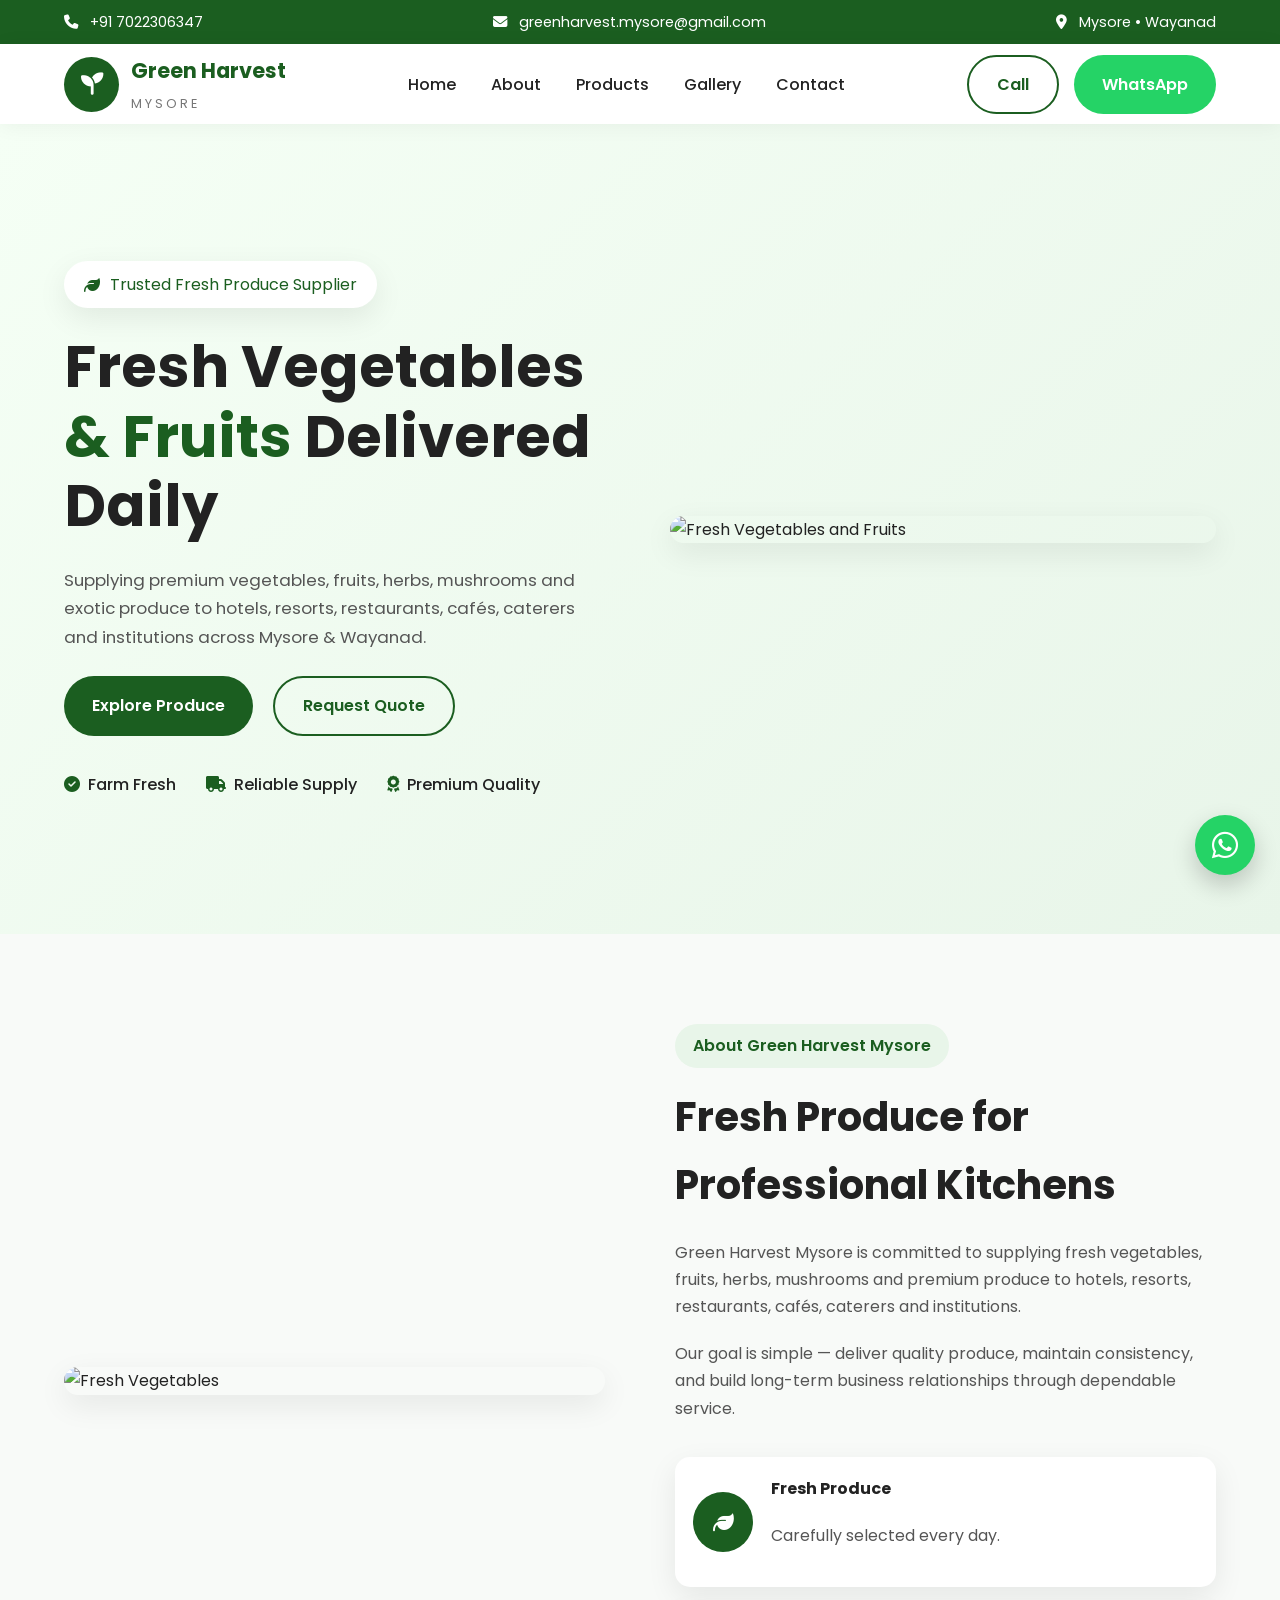
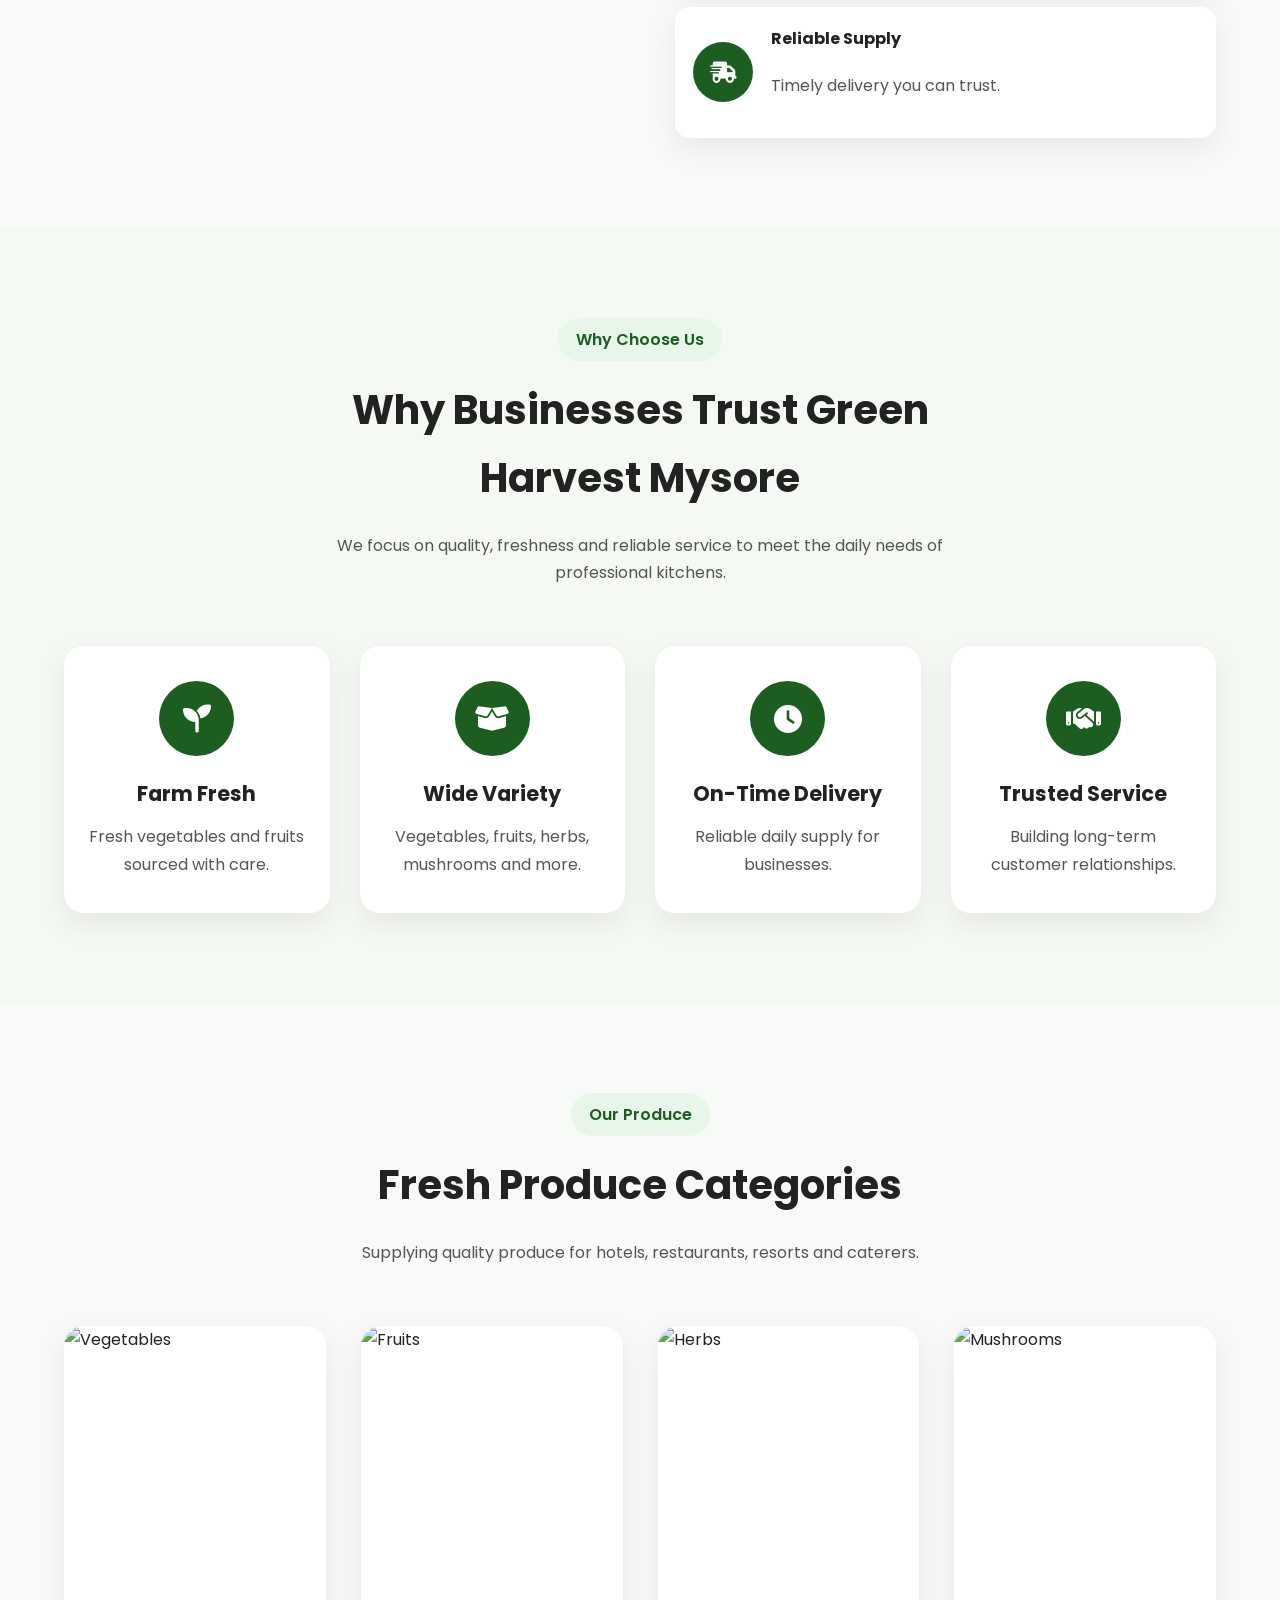
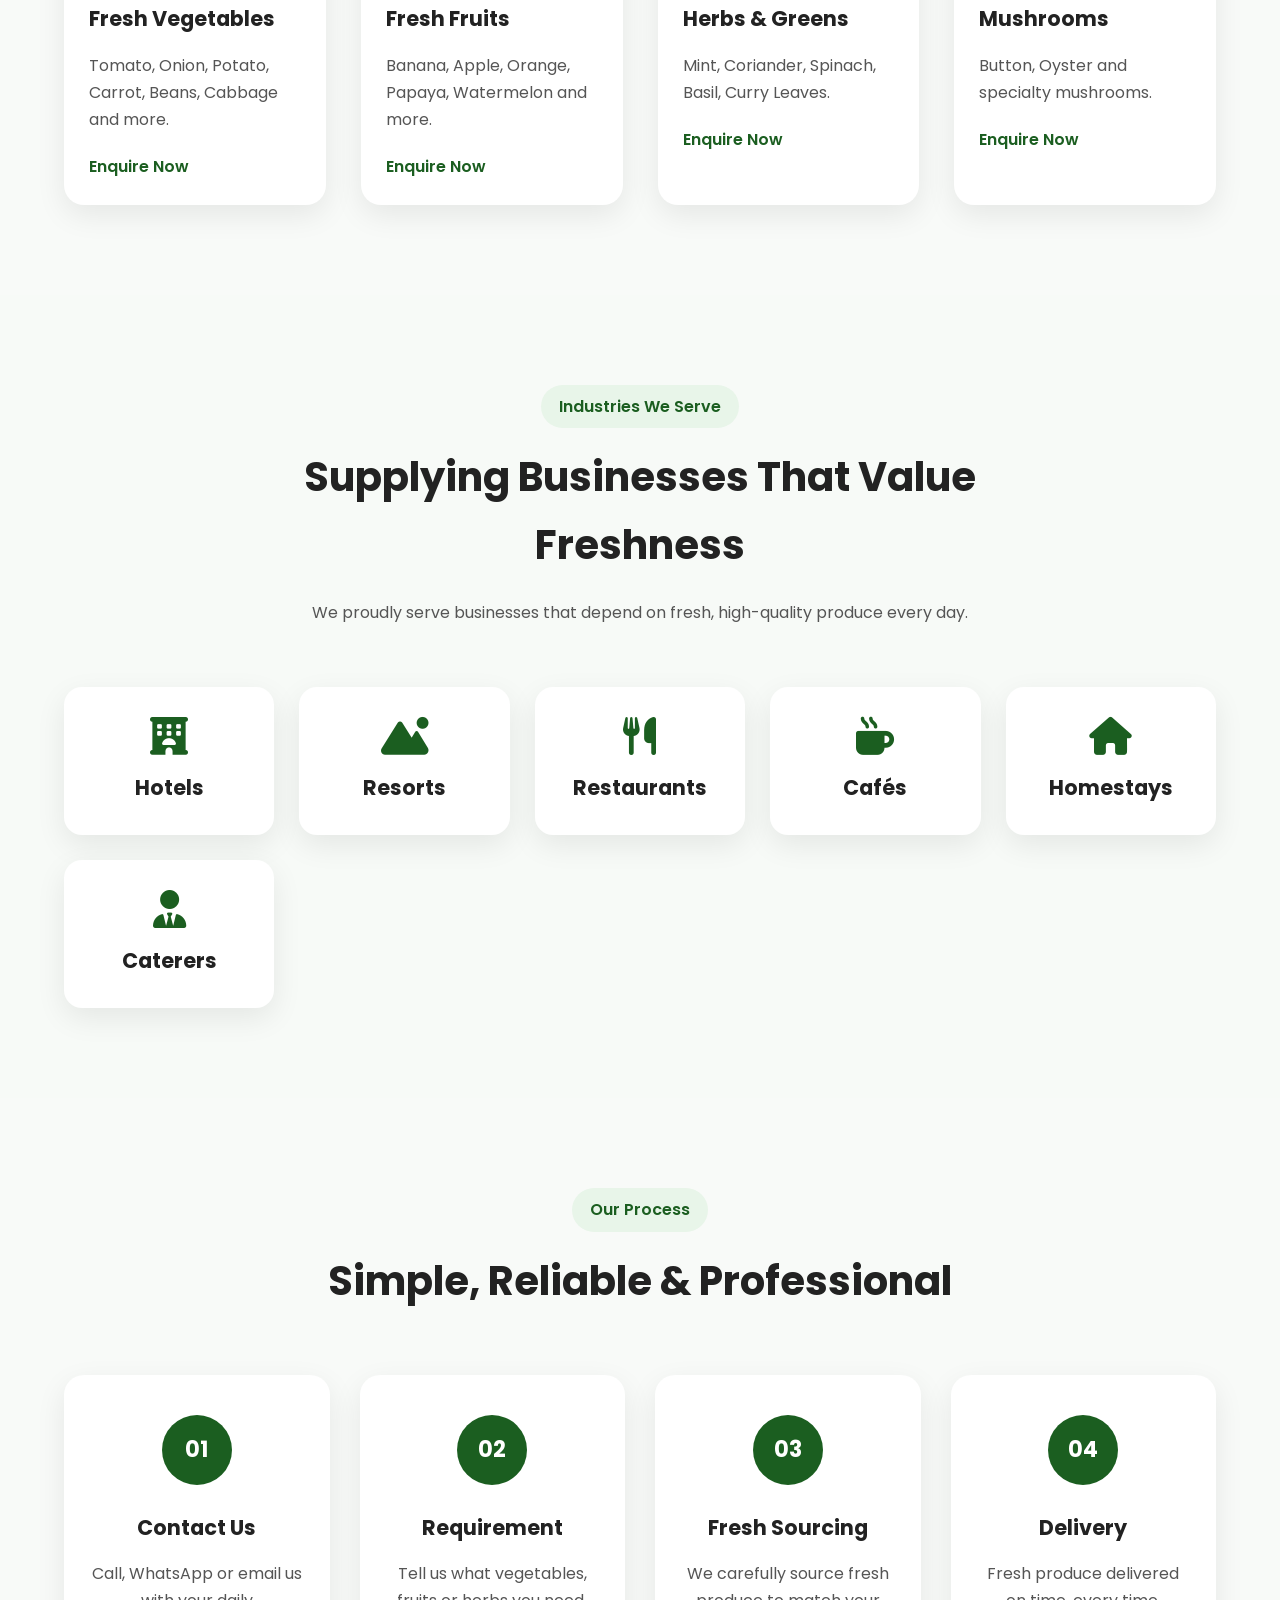
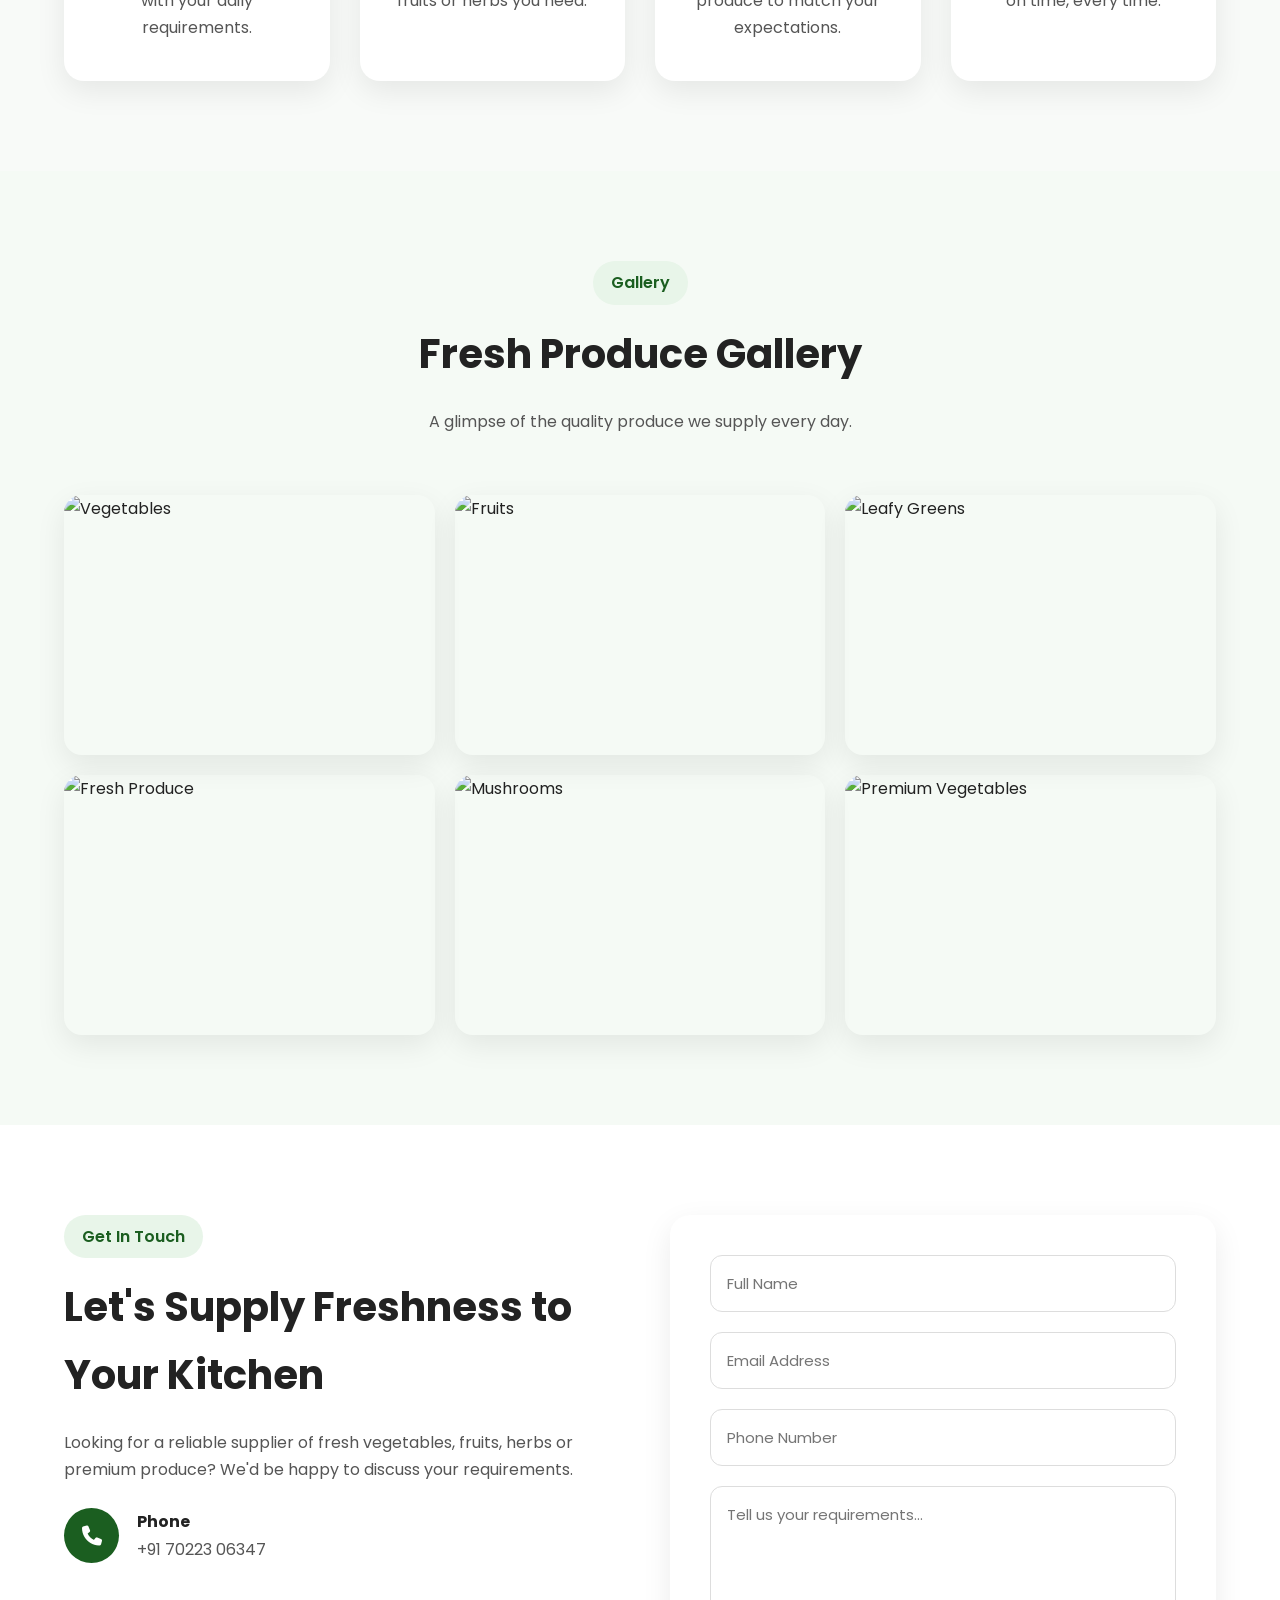
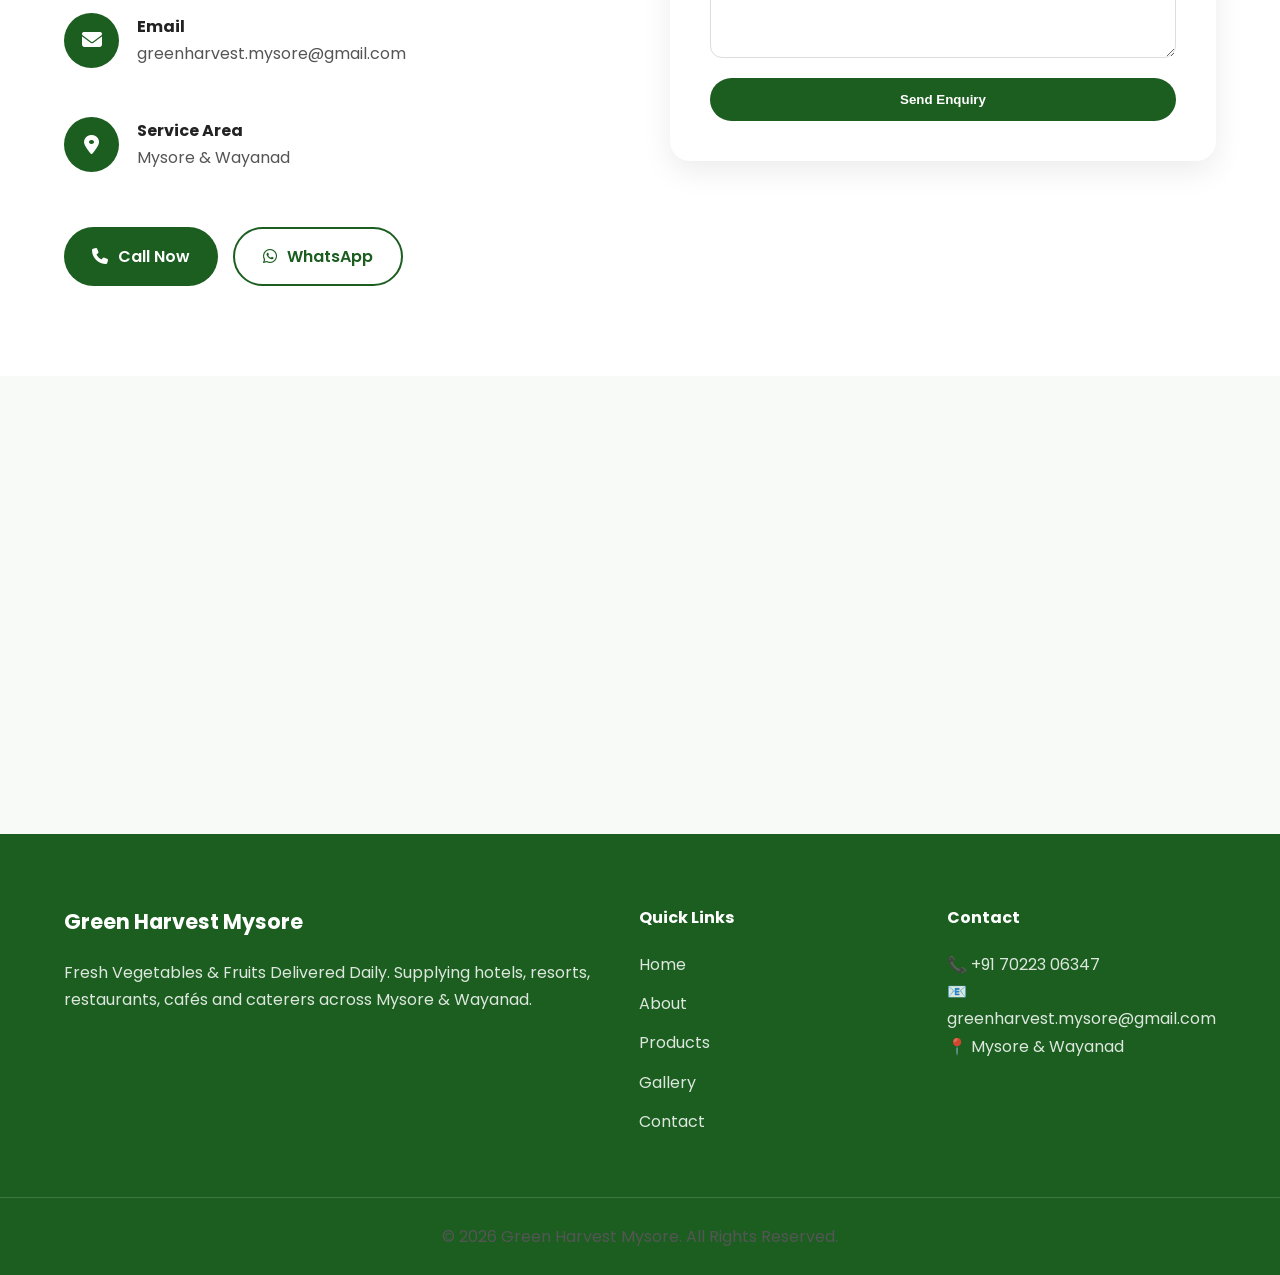
==== index.html @ d57b0295 "Initial commit" ====
<!DOCTYPE html>
<html lang="en">

<head>

    <!-- Basic SEO -->
    <meta charset="UTF-8">
    <meta name="viewport" content="width=device-width, initial-scale=1.0">

    <title>Green Harvest Mysore | Fresh Vegetables & Fruits Delivered Daily</title>

    <meta name="description"
        content="Green Harvest Mysore supplies premium fresh vegetables, fruits, herbs, mushrooms and exotic produce to hotels, resorts, restaurants, caterers and institutions across Mysore & Wayanad.">

    <meta name="keywords"
        content="Vegetables Mysore, Fruits Mysore, Hotel Vegetable Supplier, Resort Vegetable Supplier, Green Harvest Mysore">

    <meta name="author" content="Green Harvest Mysore">

    <!-- Theme Color -->

    <meta name="theme-color" content="#1B5E20">

    <!-- Google Fonts -->

    <link rel="preconnect" href="https://fonts.googleapis.com">

    <link rel="preconnect" href="https://fonts.gstatic.com" crossorigin>

    <link href="https://fonts.googleapis.com/css2?family=Poppins:wght@300;400;500;600;700;800&display=swap"
        rel="stylesheet">

    <!-- Font Awesome -->

    <link rel="stylesheet"
        href="https://cdnjs.cloudflare.com/ajax/libs/font-awesome/6.7.2/css/all.min.css">

    <!-- CSS -->

    <link rel="stylesheet" href="css/style.css">

    <link rel="stylesheet" href="css/responsive.css">

</head>

<body>

<!-- ===================================
TOP BAR
=================================== -->

<div class="top-bar">

    <div class="container top-bar-content">

        <div>

            <i class="fa-solid fa-phone"></i>

            +91 7022306347

        </div>

        <div>

            <i class="fa-solid fa-envelope"></i>

            greenharvest.mysore@gmail.com

        </div>

        <div>

            <i class="fa-solid fa-location-dot"></i>

            Mysore • Wayanad

        </div>

    </div>

</div>


<!-- ===================================
HEADER
=================================== -->

<header class="header">

<div class="container navbar">

<a href="#" class="logo">

<div class="logo-icon">

<i class="fa-solid fa-seedling"></i>

</div>

<div>

<h2>Green Harvest</h2>

<span>MYSORE</span>

</div>

</a>

<nav>

<ul class="nav-links">

<li><a href="#home">Home</a></li>

<li><a href="#about">About</a></li>

<li><a href="#products">Products</a></li>

<li><a href="#gallery">Gallery</a></li>

<li><a href="#contact">Contact</a></li>

</ul>

</nav>

<div class="nav-buttons">

<a href="tel:+917022306347" class="call-btn">

Call

</a>

<a href="https://wa.me/917022306347"

target="_blank"

class="whatsapp-btn">

WhatsApp

</a>

</div>

<div class="hamburger">

<span></span>

<span></span>

<span></span>

</div>

</div>

</header>


<!-- ===================================
HERO
=================================== -->

<section class="hero" id="home">

<div class="hero-overlay"></div>

<div class="container hero-container">

<div class="hero-text">

<div class="hero-badge">

<i class="fa-solid fa-leaf"></i>

Trusted Fresh Produce Supplier

</div>

<h1>

Fresh Vegetables

<span>& Fruits</span>

Delivered Daily

</h1>

<p>

Supplying premium vegetables, fruits,

herbs, mushrooms and exotic produce

to hotels, resorts, restaurants,

cafés, caterers and institutions

across Mysore & Wayanad.

</p>

<div class="hero-buttons">

<a href="#products"

class="primary-btn">

Explore Produce

</a>

<a href="#contact"

class="secondary-btn">

Request Quote

</a>

</div>

<div class="hero-features">

<div>

<i class="fa-solid fa-circle-check"></i>

Farm Fresh

</div>

<div>

<i class="fa-solid fa-truck"></i>

Reliable Supply

</div>

<div>

<i class="fa-solid fa-award"></i>

Premium Quality

</div>

</div>

</div>

<div class="hero-image">

<img

src="images/hero/hero.png"

alt="Fresh Vegetables and Fruits">

</div>

</div>

</section>

<!-- About Section Starts Here -->
 <!-- ===================================
ABOUT
=================================== -->

<section class="about section" id="about">

    <div class="container about-grid">

        <div class="about-image">

            <img src="images/about/about.jpg"
                alt="Fresh Vegetables">

        </div>

        <div class="about-content">

            <span class="section-badge">
                About Green Harvest Mysore
            </span>

            <h2>

                Fresh Produce for
                Professional Kitchens

            </h2>

            <p>

                Green Harvest Mysore is committed to supplying fresh
                vegetables, fruits, herbs, mushrooms and premium
                produce to hotels, resorts, restaurants,
                cafés, caterers and institutions.

            </p>

            <p>

                Our goal is simple —
                deliver quality produce,
                maintain consistency,
                and build long-term business relationships
                through dependable service.

            </p>

            <div class="about-features">

                <div class="feature">

                    <i class="fa-solid fa-leaf"></i>

                    <div>

                        <h4>Fresh Produce</h4>

                        <p>Carefully selected every day.</p>

                    </div>

                </div>

                <div class="feature">

                    <i class="fa-solid fa-truck-fast"></i>

                    <div>

                        <h4>Reliable Supply</h4>

                        <p>Timely delivery you can trust.</p>

                    </div>

                </div>

            </div>

        </div>

    </div>

</section>

<!-- ===================================
WHY CHOOSE US
=================================== -->

<section class="why section">

    <div class="container">

        <div class="section-heading">

            <span>Why Choose Us</span>

            <h2>
                Why Businesses Trust Green Harvest Mysore
            </h2>

            <p>

                We focus on quality, freshness and reliable service
                to meet the daily needs of professional kitchens.

            </p>

        </div>

        <div class="why-grid">

            <div class="why-card">

                <i class="fa-solid fa-seedling"></i>

                <h3>Farm Fresh</h3>

                <p>
                    Fresh vegetables and fruits sourced with care.
                </p>

            </div>

            <div class="why-card">

                <i class="fa-solid fa-box-open"></i>

                <h3>Wide Variety</h3>

                <p>
                    Vegetables, fruits, herbs, mushrooms and more.
                </p>

            </div>

            <div class="why-card">

                <i class="fa-solid fa-clock"></i>

                <h3>On-Time Delivery</h3>

                <p>
                    Reliable daily supply for businesses.
                </p>

            </div>

            <div class="why-card">

                <i class="fa-solid fa-handshake"></i>

                <h3>Trusted Service</h3>

                <p>
                    Building long-term customer relationships.
                </p>

            </div>

        </div>

    </div>

</section>

<!-- ===================================
PRODUCT CATEGORIES
=================================== -->

<section class="products section" id="products">

    <div class="container">

        <div class="section-heading">

            <span>Our Produce</span>

            <h2>

                Fresh Produce Categories

            </h2>

            <p>

                Supplying quality produce for hotels,
                restaurants, resorts and caterers.

            </p>

        </div>

        <div class="product-grid">

            <article class="product-card">

                <img src="images/products/vegetables.jpg"
                    alt="Vegetables">

                <div class="product-content">

                    <h3>Fresh Vegetables</h3>

                    <p>

                        Tomato, Onion, Potato,
                        Carrot, Beans,
                        Cabbage and more.

                    </p>

                    <a href="#contact">

                        Enquire Now

                    </a>

                </div>

            </article>

            <article class="product-card">

                <img src="images/products/fruits.jpg"
                    alt="Fruits">

                <div class="product-content">

                    <h3>Fresh Fruits</h3>

                    <p>

                        Banana, Apple,
                        Orange,
                        Papaya,
                        Watermelon
                        and more.

                    </p>

                    <a href="#contact">

                        Enquire Now

                    </a>

                </div>

            </article>

            <article class="product-card">

                <img src="images/products/herbs.jpg"
                    alt="Herbs">

                <div class="product-content">

                    <h3>Herbs & Greens</h3>

                    <p>

                        Mint,
                        Coriander,
                        Spinach,
                        Basil,
                        Curry Leaves.

                    </p>

                    <a href="#contact">

                        Enquire Now

                    </a>

                </div>

            </article>

            <article class="product-card">

                <img src="images/products/mushrooms.jpg"
                    alt="Mushrooms">

                <div class="product-content">

                    <h3>Mushrooms</h3>

                    <p>

                        Button,
                        Oyster
                        and specialty mushrooms.

                    </p>

                    <a href="#contact">

                        Enquire Now

                    </a>

                </div>

            </article>

        </div>

    </div>

</section>

<!-- ===================================
INDUSTRIES WE SERVE
=================================== -->

<section class="industries section">

    <div class="container">

        <div class="section-heading">

            <span>Industries We Serve</span>

            <h2>Supplying Businesses That Value Freshness</h2>

            <p>
                We proudly serve businesses that depend on fresh,
                high-quality produce every day.
            </p>

        </div>

        <div class="industry-grid">

            <div class="industry-card">
                <i class="fa-solid fa-hotel"></i>
                <h3>Hotels</h3>
            </div>

            <div class="industry-card">
                <i class="fa-solid fa-mountain-sun"></i>
                <h3>Resorts</h3>
            </div>

            <div class="industry-card">
                <i class="fa-solid fa-utensils"></i>
                <h3>Restaurants</h3>
            </div>

            <div class="industry-card">
                <i class="fa-solid fa-mug-hot"></i>
                <h3>Cafés</h3>
            </div>

            <div class="industry-card">
                <i class="fa-solid fa-house"></i>
                <h3>Homestays</h3>
            </div>

            <div class="industry-card">
                <i class="fa-solid fa-user-tie"></i>
                <h3>Caterers</h3>
            </div>

        </div>

    </div>

</section>

<!-- ===================================
HOW WE WORK
=================================== -->

<section class="process section">

    <div class="container">

        <div class="section-heading">

            <span>Our Process</span>

            <h2>Simple, Reliable & Professional</h2>

        </div>

        <div class="process-grid">

            <div class="process-card">

                <div class="number">01</div>

                <h3>Contact Us</h3>

                <p>
                    Call, WhatsApp or email us with your daily
                    requirements.
                </p>

            </div>

            <div class="process-card">

                <div class="number">02</div>

                <h3>Requirement</h3>

                <p>
                    Tell us what vegetables, fruits or herbs
                    you need.
                </p>

            </div>

            <div class="process-card">

                <div class="number">03</div>

                <h3>Fresh Sourcing</h3>

                <p>
                    We carefully source fresh produce
                    to match your expectations.
                </p>

            </div>

            <div class="process-card">

                <div class="number">04</div>

                <h3>Delivery</h3>

                <p>
                    Fresh produce delivered on time,
                    every time.
                </p>

            </div>

        </div>

    </div>

</section>

<!-- ===================================
GALLERY
=================================== -->

<section class="gallery section" id="gallery">

    <div class="container">

        <div class="section-heading">

            <span>Gallery</span>

            <h2>Fresh Produce Gallery</h2>

            <p>
                A glimpse of the quality produce we supply every day.
            </p>

        </div>

        <div class="gallery-grid">

            <img src="images/gallery/gallery1.jpg" alt="Vegetables">

            <img src="images/gallery/gallery2.jpg" alt="Fruits">

            <img src="images/gallery/gallery3.jpg" alt="Leafy Greens">

            <img src="images/gallery/gallery4.jpg" alt="Fresh Produce">

            <img src="images/gallery/gallery5.jpg" alt="Mushrooms">

            <img src="images/gallery/gallery6.jpg" alt="Premium Vegetables">

        </div>

    </div>

</section>

<!-- ===================================
CONTACT
=================================== -->

<section class="contact section" id="contact">

    <div class="container contact-wrapper">

        <div class="contact-info">

            <span class="section-badge">
                Get In Touch
            </span>

            <h2>Let's Supply Freshness to Your Kitchen</h2>

            <p>
                Looking for a reliable supplier of fresh vegetables,
                fruits, herbs or premium produce? We'd be happy to
                discuss your requirements.
            </p>

            <div class="contact-item">
                <i class="fa-solid fa-phone"></i>
                <div>
                    <h4>Phone</h4>
                    <p>+91 70223 06347</p>
                </div>
            </div>

            <div class="contact-item">
                <i class="fa-solid fa-envelope"></i>
                <div>
                    <h4>Email</h4>
                    <p>greenharvest.mysore@gmail.com</p>
                </div>
            </div>

            <div class="contact-item">
                <i class="fa-solid fa-location-dot"></i>
                <div>
                    <h4>Service Area</h4>
                    <p>Mysore & Wayanad</p>
                </div>
            </div>

            <div class="contact-buttons">

                <a href="tel:+917022306347" class="primary-btn">
                    <i class="fa-solid fa-phone"></i>
                    Call Now
                </a>

                <a href="https://wa.me/917022306347"
                   target="_blank"
                   class="secondary-btn">

                    <i class="fa-brands fa-whatsapp"></i>
                    WhatsApp

                </a>

            </div>

        </div>

        <div class="contact-form">

            <form>

                <input
                    type="text"
                    placeholder="Full Name"
                    required>

                <input
                    type="email"
                    placeholder="Email Address"
                    required>

                <input
                    type="tel"
                    placeholder="Phone Number">

                <textarea
                    rows="6"
                    placeholder="Tell us your requirements..."
                    required></textarea>

                <button
                    type="submit"
                    class="primary-btn">

                    Send Enquiry

                </button>

            </form>

        </div>

    </div>

</section>

<!-- ===================================
GOOGLE MAP
=================================== -->

<section class="map">

    <iframe
        src="https://www.google.com/maps?q=Mysore,Karnataka&output=embed"
        loading="lazy"
        allowfullscreen>
    </iframe>

</section>

<!-- ===================================
FOOTER
=================================== -->

<footer>

    <div class="container footer-grid">

        <div>

            <h3>Green Harvest Mysore</h3>

            <p>

                Fresh Vegetables & Fruits Delivered Daily.

                Supplying hotels, resorts, restaurants,

                cafés and caterers across Mysore & Wayanad.

            </p>

        </div>

        <div>

            <h4>Quick Links</h4>

            <ul>

                <li><a href="#home">Home</a></li>

                <li><a href="#about">About</a></li>

                <li><a href="#products">Products</a></li>

                <li><a href="#gallery">Gallery</a></li>

                <li><a href="#contact">Contact</a></li>

            </ul>

        </div>

        <div>

            <h4>Contact</h4>

            <p>📞 +91 70223 06347</p>

            <p>📧 greenharvest.mysore@gmail.com</p>

            <p>📍 Mysore & Wayanad</p>

        </div>

    </div>

    <div class="footer-bottom">

        <p>

            © 2026 Green Harvest Mysore.

            All Rights Reserved.

        </p>

    </div>

</footer>

<!-- Floating WhatsApp -->

<a href="https://wa.me/917022306347"
   class="floating-whatsapp"
   target="_blank"
   aria-label="WhatsApp">

    <i class="fa-brands fa-whatsapp"></i>

</a>

<!-- Back To Top -->

<button id="backToTop" aria-label="Back to top">

    <i class="fa-solid fa-arrow-up"></i>

</button>

<script src="js/script.js"></script>

</body>

</html>
---- css/style.css ----
/* ==========================================
   GREEN HARVEST MYSORE
   MAIN STYLESHEET
========================================== */

/* Google Font */
@import url('https://fonts.googleapis.com/css2?family=Poppins:wght@300;400;500;600;700;800&display=swap');

/* ========= ROOT ========= */

:root{
    --primary:#1B5E20;
    --primary-light:#2E7D32;
    --accent:#66BB6A;
    --white:#ffffff;
    --dark:#222;
    --text:#555;
    --bg:#f8faf8;
    --shadow:0 10px 30px rgba(0,0,0,.08);
    --radius:16px;
    --transition:.35s ease;
}

/* ========= RESET ========= */

*{
    margin:0;
    padding:0;
    box-sizing:border-box;
}

html{
    scroll-behavior:smooth;
}

body{
    font-family:'Poppins',sans-serif;
    background:var(--bg);
    color:var(--dark);
    line-height:1.7;
    overflow-x:hidden;
}

img{
    width:100%;
    display:block;
}

a{
    text-decoration:none;
    color:inherit;
}

ul{
    list-style:none;
}

.container{
    width:min(1200px,90%);
    margin:auto;
}

.section{
    padding:90px 0;
}

/* ========= TYPOGRAPHY ========= */

h1,h2,h3,h4{
    color:var(--dark);
    font-weight:700;
}

h1{
    font-size:3.6rem;
    line-height:1.2;
}

h2{
    font-size:2.5rem;
    margin-bottom:20px;
}

h3{
    font-size:1.3rem;
}

p{
    color:var(--text);
}

.section-heading{
    text-align:center;
    max-width:700px;
    margin:0 auto 60px;
}

.section-heading span,
.section-badge{
    display:inline-block;
    background:#e8f5e9;
    color:var(--primary);
    padding:8px 18px;
    border-radius:50px;
    font-weight:600;
    margin-bottom:15px;
}

/* ========= BUTTONS ========= */

.primary-btn,
.secondary-btn,
.call-btn,
.whatsapp-btn{
    display:inline-flex;
    align-items:center;
    justify-content:center;
    gap:10px;
    padding:14px 28px;
    border-radius:50px;
    font-weight:600;
    transition:var(--transition);
}

.primary-btn{
    background:var(--primary);
    color:#fff;
}

.primary-btn:hover{
    background:var(--primary-light);
    transform:translateY(-3px);
}

.secondary-btn{
    border:2px solid var(--primary);
    color:var(--primary);
}

.secondary-btn:hover{
    background:var(--primary);
    color:#fff;
}

/* ========= TOP BAR ========= */

.top-bar{
    background:var(--primary);
    color:#fff;
    font-size:.9rem;
    padding:10px 0;
}

.top-bar-content{
    display:flex;
    justify-content:space-between;
    flex-wrap:wrap;
    gap:20px;
}

.top-bar i{
    margin-right:8px;
}

/* ========= HEADER ========= */

.header{
    position:sticky;
    top:0;
    z-index:999;
    background:rgba(255,255,255,.95);
    backdrop-filter:blur(12px);
    box-shadow:0 2px 20px rgba(0,0,0,.05);
}

.navbar{
    display:flex;
    justify-content:space-between;
    align-items:center;
    height:80px;
}

.logo{
    display:flex;
    align-items:center;
    gap:12px;
}

.logo-icon{
    width:55px;
    height:55px;
    border-radius:50%;
    background:var(--primary);
    color:#fff;
    display:flex;
    align-items:center;
    justify-content:center;
    font-size:1.4rem;
}

.logo h2{
    margin:0;
    font-size:1.3rem;
    color:var(--primary);
}

.logo span{
    letter-spacing:3px;
    font-size:.8rem;
    color:#777;
}

.nav-links{
    display:flex;
    gap:35px;
}

.nav-links a{
    font-weight:500;
    transition:.3s;
}

.nav-links a:hover{
    color:var(--primary);
}

.nav-buttons{
    display:flex;
    gap:15px;
}

.call-btn{
    border:2px solid var(--primary);
    color:var(--primary);
}

.call-btn:hover{
    background:var(--primary);
    color:#fff;
}

.whatsapp-btn{
    background:#25D366;
    color:#fff;
}

.whatsapp-btn:hover{
    transform:translateY(-3px);
}

.hamburger{
    display:none;
    cursor:pointer;
}

.hamburger span{
    width:28px;
    height:3px;
    background:#222;
    margin:5px 0;
    display:block;
}

/* ========= HERO ========= */

.hero{
    position:relative;
    min-height:90vh;
    display:flex;
    align-items:center;
    overflow:hidden;
    background:linear-gradient(135deg,#f5fff5,#e8f5e9);
}

.hero-container{
    display:grid;
    grid-template-columns:1fr 1fr;
    align-items:center;
    gap:60px;
}

.hero-badge{
    display:inline-flex;
    align-items:center;
    gap:10px;
    padding:10px 20px;
    background:#fff;
    border-radius:50px;
    color:var(--primary);
    box-shadow:var(--shadow);
    margin-bottom:25px;
}

.hero h1 span{
    color:var(--primary);
}

.hero p{
    margin:25px 0;
    font-size:1.05rem;
}

.hero-buttons{
    display:flex;
    gap:20px;
    margin-bottom:35px;
}

.hero-features{
    display:flex;
    gap:30px;
    flex-wrap:wrap;
}

.hero-features div{
    display:flex;
    align-items:center;
    gap:8px;
    font-weight:500;
}

.hero-features i{
    color:var(--primary);
}

.hero-image img{
    border-radius:25px;
    box-shadow:var(--shadow);
}
/*==========================================
ABOUT
==========================================*/

.about-grid{
    display:grid;
    grid-template-columns:repeat(2,1fr);
    gap:70px;
    align-items:center;
}

.about-image img{
    border-radius:20px;
    box-shadow:var(--shadow);
}

.about-content p{
    margin:20px 0;
}

.about-features{
    margin-top:35px;
    display:grid;
    gap:20px;
}

.feature{
    display:flex;
    align-items:center;
    gap:18px;
    background:#fff;
    padding:18px;
    border-radius:15px;
    box-shadow:var(--shadow);
}

.feature i{
    width:60px;
    height:60px;
    border-radius:50%;
    background:var(--primary);
    color:#fff;
    display:flex;
    justify-content:center;
    align-items:center;
    font-size:1.3rem;
}

/*==========================================
WHY CHOOSE US
==========================================*/

.why{
    background:#f4f9f4;
}

.why-grid{
    display:grid;
    grid-template-columns:repeat(auto-fit,minmax(250px,1fr));
    gap:30px;
}

.why-card{
    background:#fff;
    padding:35px 25px;
    text-align:center;
    border-radius:20px;
    box-shadow:var(--shadow);
    transition:var(--transition);
}

.why-card:hover{
    transform:translateY(-10px);
}

.why-card i{
    width:75px;
    height:75px;
    border-radius:50%;
    background:var(--primary);
    color:#fff;
    display:flex;
    align-items:center;
    justify-content:center;
    font-size:28px;
    margin:auto auto 20px;
}

.why-card h3{
    margin-bottom:12px;
}

/*==========================================
PRODUCTS
==========================================*/

.product-grid{
    display:grid;
    grid-template-columns:repeat(auto-fit,minmax(260px,1fr));
    gap:35px;
}

.product-card{
    background:#fff;
    border-radius:20px;
    overflow:hidden;
    box-shadow:var(--shadow);
    transition:var(--transition);
}

.product-card:hover{
    transform:translateY(-10px);
}

.product-card img{
    height:250px;
    object-fit:cover;
}

.product-content{
    padding:25px;
}

.product-content h3{
    margin-bottom:15px;
}

.product-content p{
    margin-bottom:20px;
}

.product-content a{
    display:inline-block;
    color:var(--primary);
    font-weight:600;
}

/*==========================================
INDUSTRIES
==========================================*/

.industries{
    background:#f7faf7;
}

.industry-grid{
    display:grid;
    grid-template-columns:repeat(auto-fit,minmax(180px,1fr));
    gap:25px;
}

.industry-card{
    background:#fff;
    border-radius:18px;
    padding:30px;
    text-align:center;
    box-shadow:var(--shadow);
    transition:var(--transition);
}

.industry-card:hover{
    transform:translateY(-8px);
}

.industry-card i{
    font-size:38px;
    color:var(--primary);
    margin-bottom:15px;
}

/*==========================================
PROCESS
==========================================*/

.process-grid{
    display:grid;
    grid-template-columns:repeat(auto-fit,minmax(240px,1fr));
    gap:30px;
}

.process-card{
    position:relative;
    background:#fff;
    padding:40px 25px;
    border-radius:20px;
    text-align:center;
    box-shadow:var(--shadow);
}

.number{
    width:70px;
    height:70px;
    border-radius:50%;
    background:var(--primary);
    color:#fff;
    display:flex;
    justify-content:center;
    align-items:center;
    font-size:22px;
    font-weight:bold;
    margin:0 auto 25px;
}

.process-card h3{
    margin-bottom:15px;
}

/*==========================================
GALLERY
==========================================*/

.gallery{
    background:#f5faf5;
}

.gallery-grid{
    display:grid;
    grid-template-columns:repeat(auto-fit,minmax(280px,1fr));
    gap:20px;
}

.gallery-grid img{
    height:260px;
    object-fit:cover;
    border-radius:18px;
    box-shadow:var(--shadow);
    transition:var(--transition);
    cursor:pointer;
}

.gallery-grid img:hover{
    transform:scale(1.05);
}
/*==========================================
CONTACT
==========================================*/

.contact{
    background:#ffffff;
}

.contact-wrapper{
    display:grid;
    grid-template-columns:1fr 1fr;
    gap:60px;
    align-items:start;
}

.contact-info p{
    margin-bottom:25px;
}

.contact-item{
    display:flex;
    align-items:flex-start;
    gap:18px;
    margin-bottom:25px;
}

.contact-item i{
    width:55px;
    height:55px;
    border-radius:50%;
    background:var(--primary);
    color:#fff;
    display:flex;
    align-items:center;
    justify-content:center;
    font-size:20px;
    flex-shrink:0;
}

.contact-buttons{
    display:flex;
    gap:15px;
    margin-top:30px;
    flex-wrap:wrap;
}

/* Form */

.contact-form{
    background:#fff;
    padding:40px;
    border-radius:20px;
    box-shadow:var(--shadow);
}

.contact-form form{
    display:flex;
    flex-direction:column;
    gap:20px;
}

.contact-form input,
.contact-form textarea{
    width:100%;
    padding:16px;
    border:1px solid #ddd;
    border-radius:12px;
    font-family:inherit;
    font-size:15px;
    transition:var(--transition);
}

.contact-form input:focus,
.contact-form textarea:focus{
    outline:none;
    border-color:var(--primary);
    box-shadow:0 0 0 3px rgba(27,94,32,.15);
}

.contact-form textarea{
    resize:vertical;
    min-height:150px;
}

.contact-form button{
    border:none;
    cursor:pointer;
}

/*==========================================
GOOGLE MAP
==========================================*/

.map{
    width:100%;
}

.map iframe{
    width:100%;
    height:450px;
    border:none;
}

/*==========================================
FOOTER
==========================================*/

footer{
    background:#1B5E20;
    color:#fff;
    padding-top:70px;
}

.footer-grid{
    display:grid;
    grid-template-columns:2fr 1fr 1fr;
    gap:40px;
}

.footer-grid h3,
.footer-grid h4{
    color:#fff;
    margin-bottom:20px;
}

.footer-grid p,
.footer-grid a{
    color:rgba(255,255,255,.85);
}

.footer-grid ul li{
    margin-bottom:12px;
}

.footer-grid a:hover{
    color:#fff;
}

.footer-bottom{
    margin-top:50px;
    border-top:1px solid rgba(255,255,255,.15);
    text-align:center;
    padding:25px 0;
}

/*==========================================
FLOATING WHATSAPP
==========================================*/

.floating-whatsapp{
    position:fixed;
    right:25px;
    bottom:25px;
    width:60px;
    height:60px;
    background:#25D366;
    color:#fff;
    border-radius:50%;
    display:flex;
    align-items:center;
    justify-content:center;
    font-size:30px;
    box-shadow:0 10px 25px rgba(0,0,0,.2);
    z-index:1000;
    transition:var(--transition);
}

.floating-whatsapp:hover{
    transform:scale(1.1);
}

/*==========================================
BACK TO TOP
==========================================*/

#backToTop{
    position:fixed;
    right:25px;
    bottom:100px;
    width:55px;
    height:55px;
    border:none;
    border-radius:50%;
    background:var(--primary);
    color:#fff;
    font-size:20px;
    cursor:pointer;
    display:none;
    box-shadow:var(--shadow);
    z-index:999;
    transition:var(--transition);
}

#backToTop:hover{
    transform:translateY(-5px);
}

/*==========================================
ANIMATIONS
==========================================*/

.fade-up{
    opacity:0;
    transform:translateY(40px);
    transition:all .8s ease;
}

.fade-up.show{
    opacity:1;
    transform:translateY(0);
}

/*==========================================
SCROLLBAR
==========================================*/

::-webkit-scrollbar{
    width:10px;
}

::-webkit-scrollbar-track{
    background:#f1f1f1;
}

::-webkit-scrollbar-thumb{
    background:var(--primary);
    border-radius:10px;
}

::-webkit-scrollbar-thumb:hover{
    background:var(--primary-light);
}

/*==========================================
IMAGE HOVER EFFECT
==========================================*/

.product-card,
.why-card,
.industry-card,
.process-card,
.gallery-grid img{
    transition:all .35s ease;
}

.product-card:hover,
.why-card:hover,
.industry-card:hover,
.process-card:hover{
    box-shadow:0 18px 40px rgba(0,0,0,.12);
}
---- css/responsive.css ----
/*==========================================
TABLETS (992px)
==========================================*/

@media (max-width:992px){

    h1{
        font-size:2.8rem;
    }

    h2{
        font-size:2rem;
    }

    .hero-container,
    .about-grid,
    .contact-wrapper{
        grid-template-columns:1fr;
        text-align:center;
    }

    .hero-image{
        order:-1;
    }

    .about-features{
        text-align:left;
    }

    .hero-buttons,
    .contact-buttons{
        justify-content:center;
    }

    .footer-grid{
        grid-template-columns:1fr 1fr;
        gap:30px;
    }

}

/*==========================================
MOBILE (768px)
==========================================*/

@media (max-width:768px){

    .section{
        padding:70px 0;
    }

    .top-bar{
        display:none;
    }

    .navbar{
        height:70px;
    }

    .nav-links{

        position:absolute;
        top:70px;
        left:0;
        width:100%;
        background:#fff;

        flex-direction:column;

        text-align:center;

        padding:25px 0;

        display:none;

        box-shadow:0 10px 20px rgba(0,0,0,.08);

    }

    .nav-links.active{
        display:flex;
    }

    .hamburger{
        display:block;
    }

    .nav-buttons{
        display:none;
    }

    h1{
        font-size:2.3rem;
    }

    h2{
        font-size:1.8rem;
    }

    .hero{
        min-height:auto;
        padding:70px 0;
    }

    .hero-buttons{
        flex-direction:column;
        align-items:center;
    }

    .hero-features{
        justify-content:center;
    }

    .product-grid,
    .why-grid,
    .industry-grid,
    .process-grid,
    .gallery-grid{
        grid-template-columns:1fr;
    }

    .footer-grid{
        grid-template-columns:1fr;
        text-align:center;
    }

    .contact-form{
        padding:25px;
    }

}

/*==========================================
SMALL MOBILE (480px)
==========================================*/

@media (max-width:480px){

    .container{
        width:92%;
    }

    h1{
        font-size:2rem;
    }

    h2{
        font-size:1.6rem;
    }

    p{
        font-size:15px;
    }

    .primary-btn,
    .secondary-btn,
    .call-btn,
    .whatsapp-btn{
        width:100%;
    }

    .hero-buttons{
        width:100%;
    }

    .feature{
        flex-direction:column;
        text-align:center;
    }

    .contact-item{
        flex-direction:column;
        align-items:center;
        text-align:center;
    }

    .floating-whatsapp{
        width:55px;
        height:55px;
        font-size:26px;
        right:18px;
        bottom:18px;
    }

    #backToTop{
        width:50px;
        height:50px;
        right:18px;
        bottom:90px;
    }

}
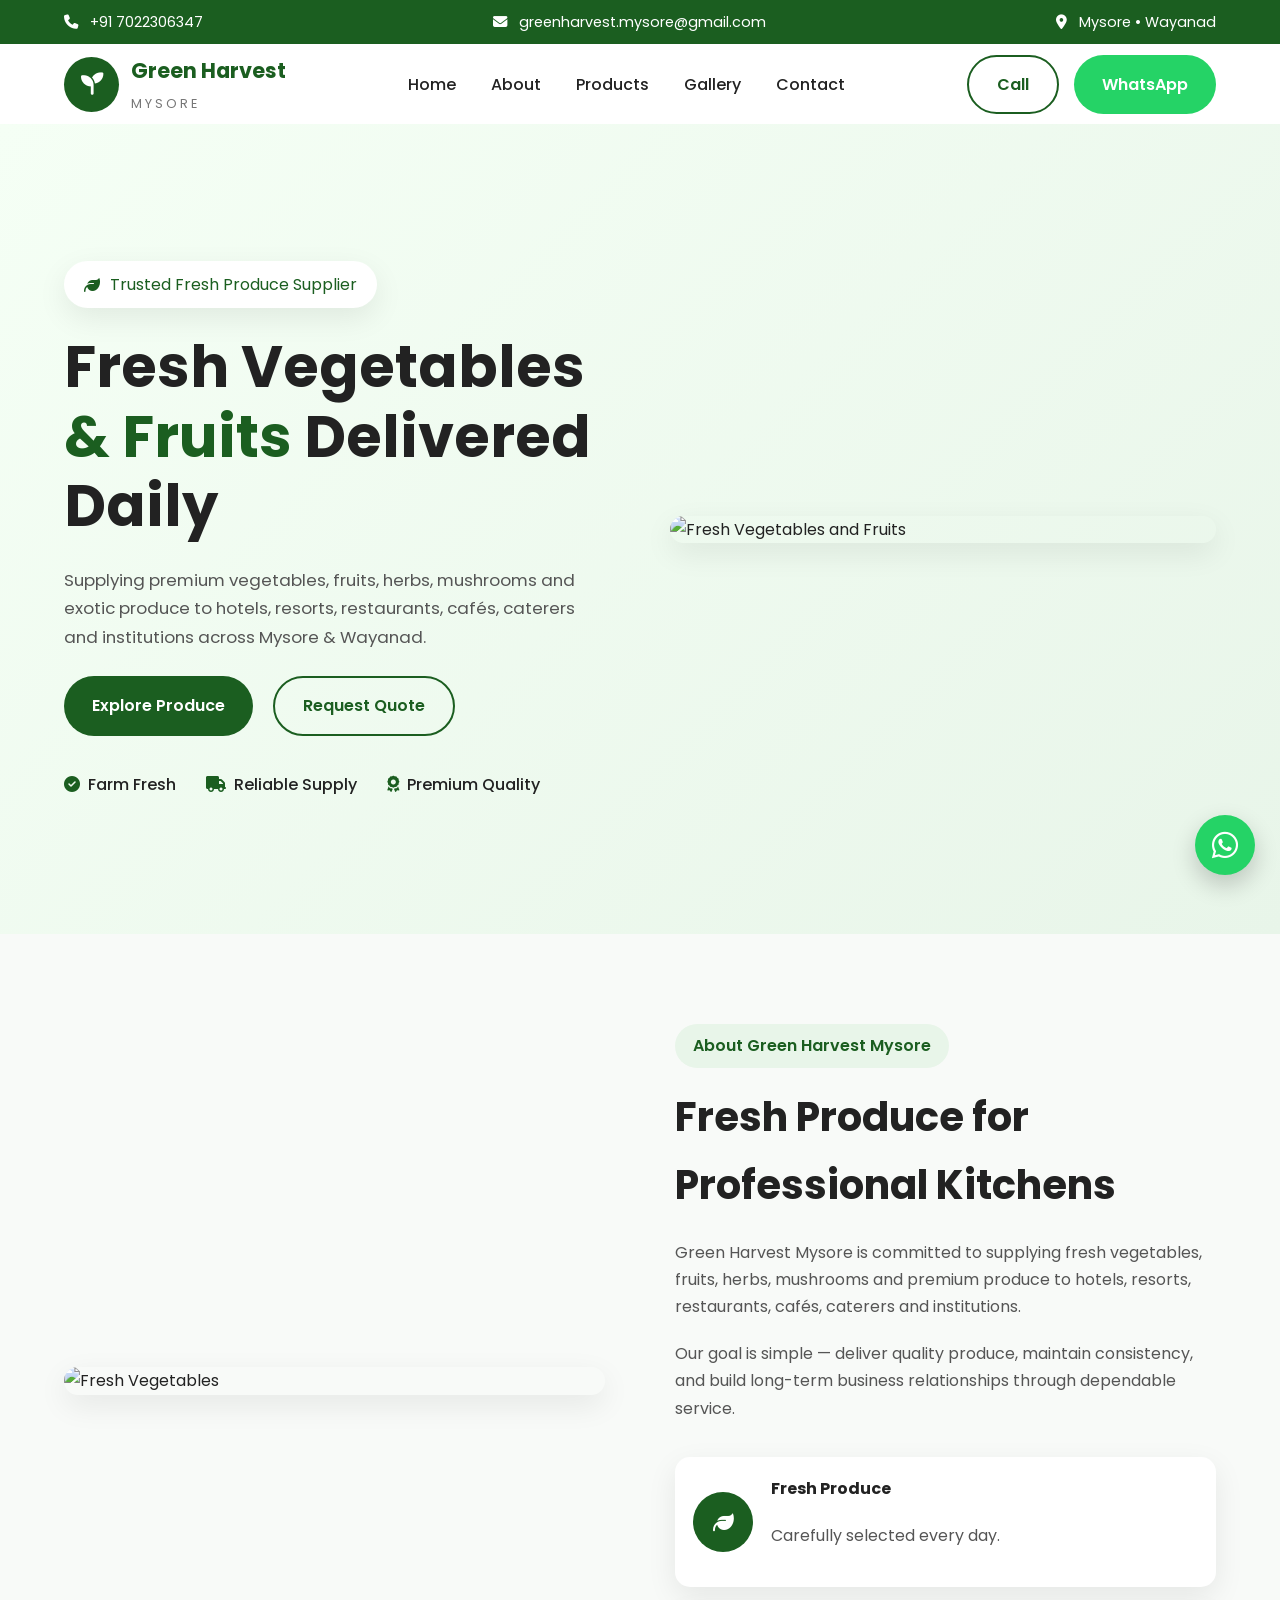
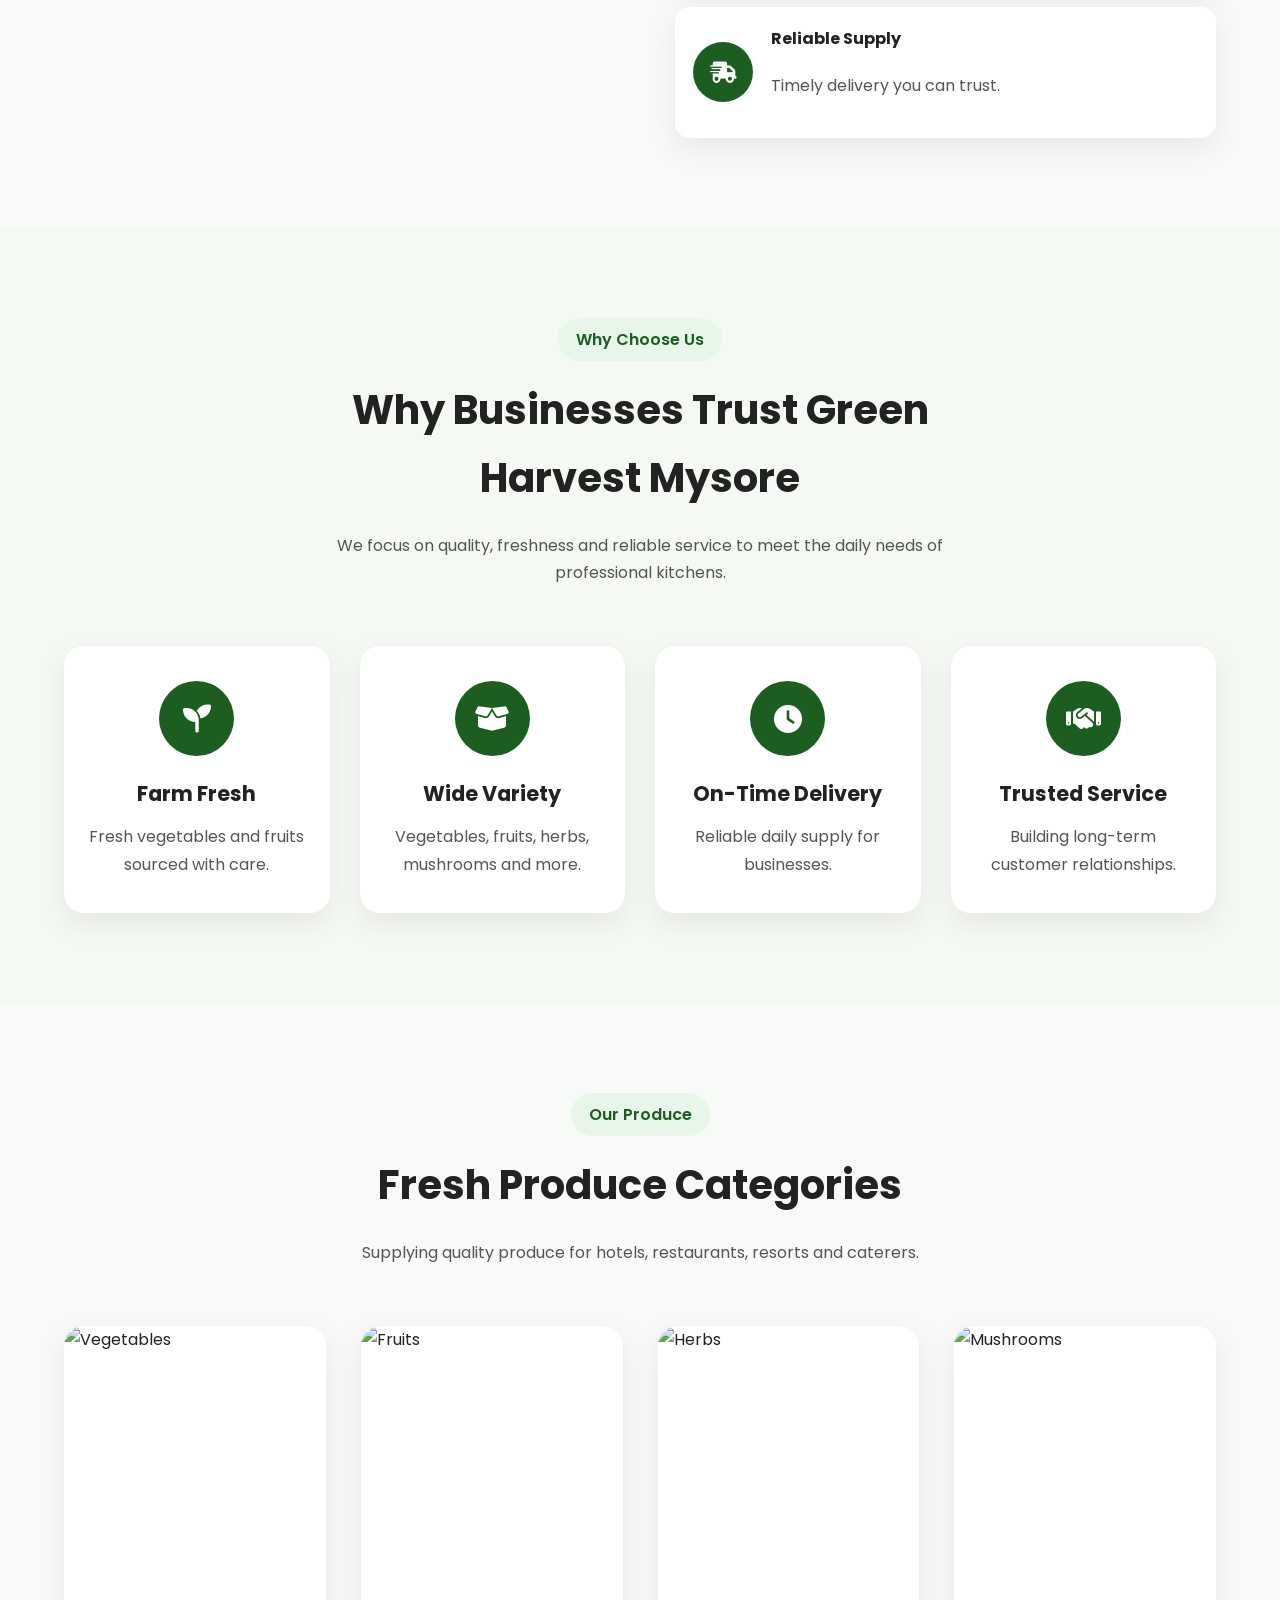
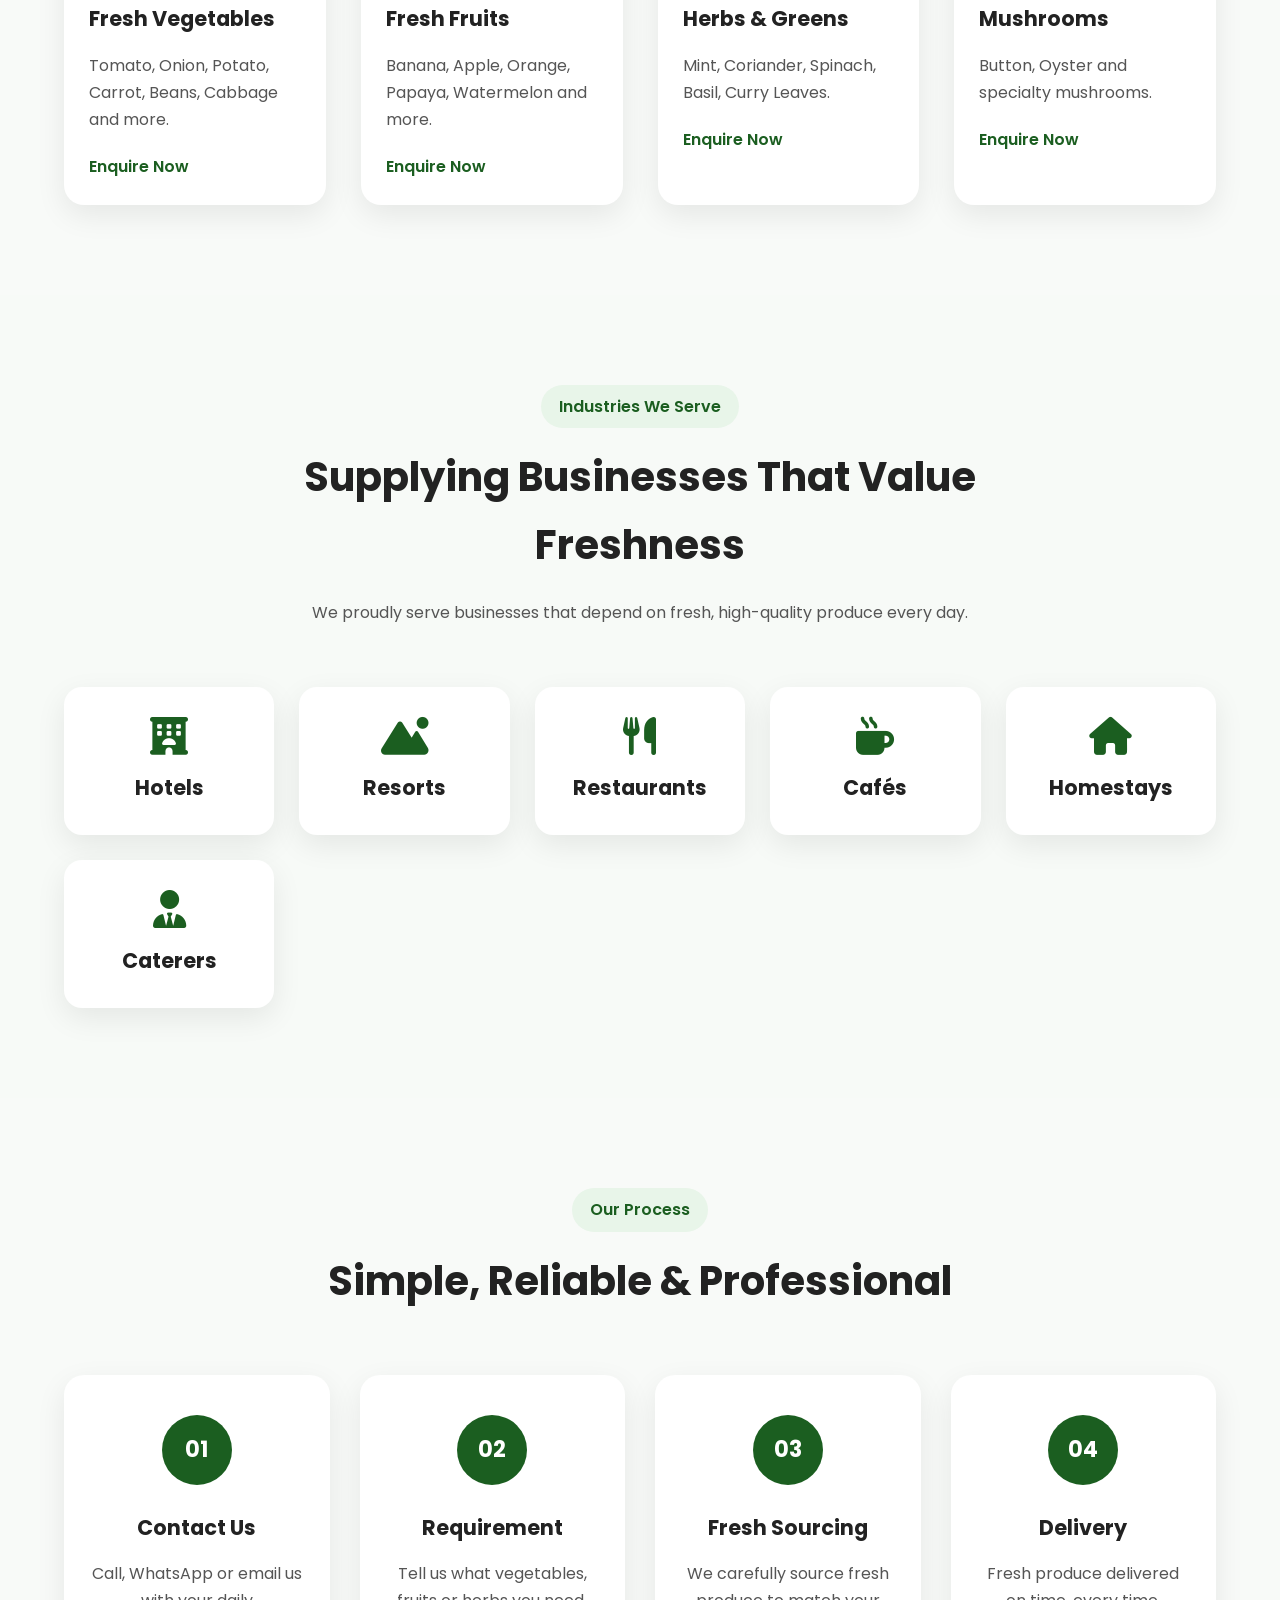
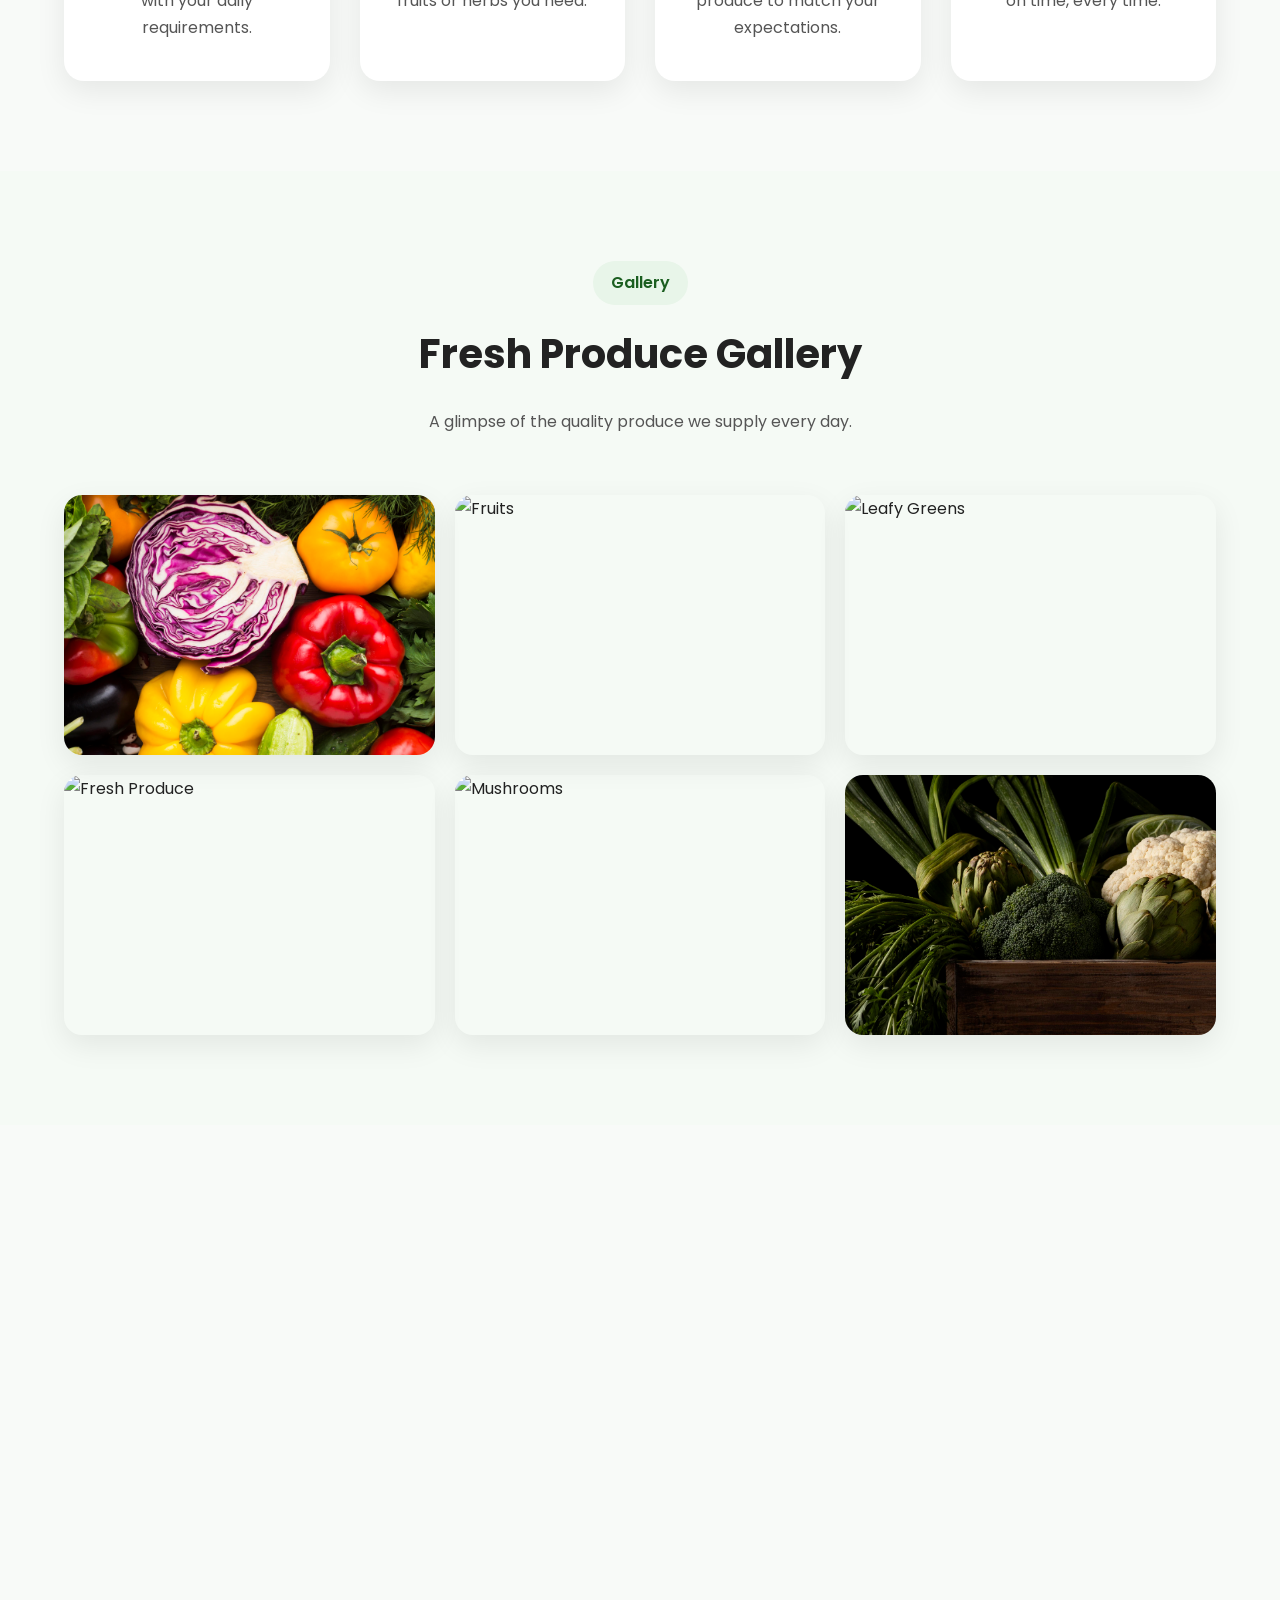
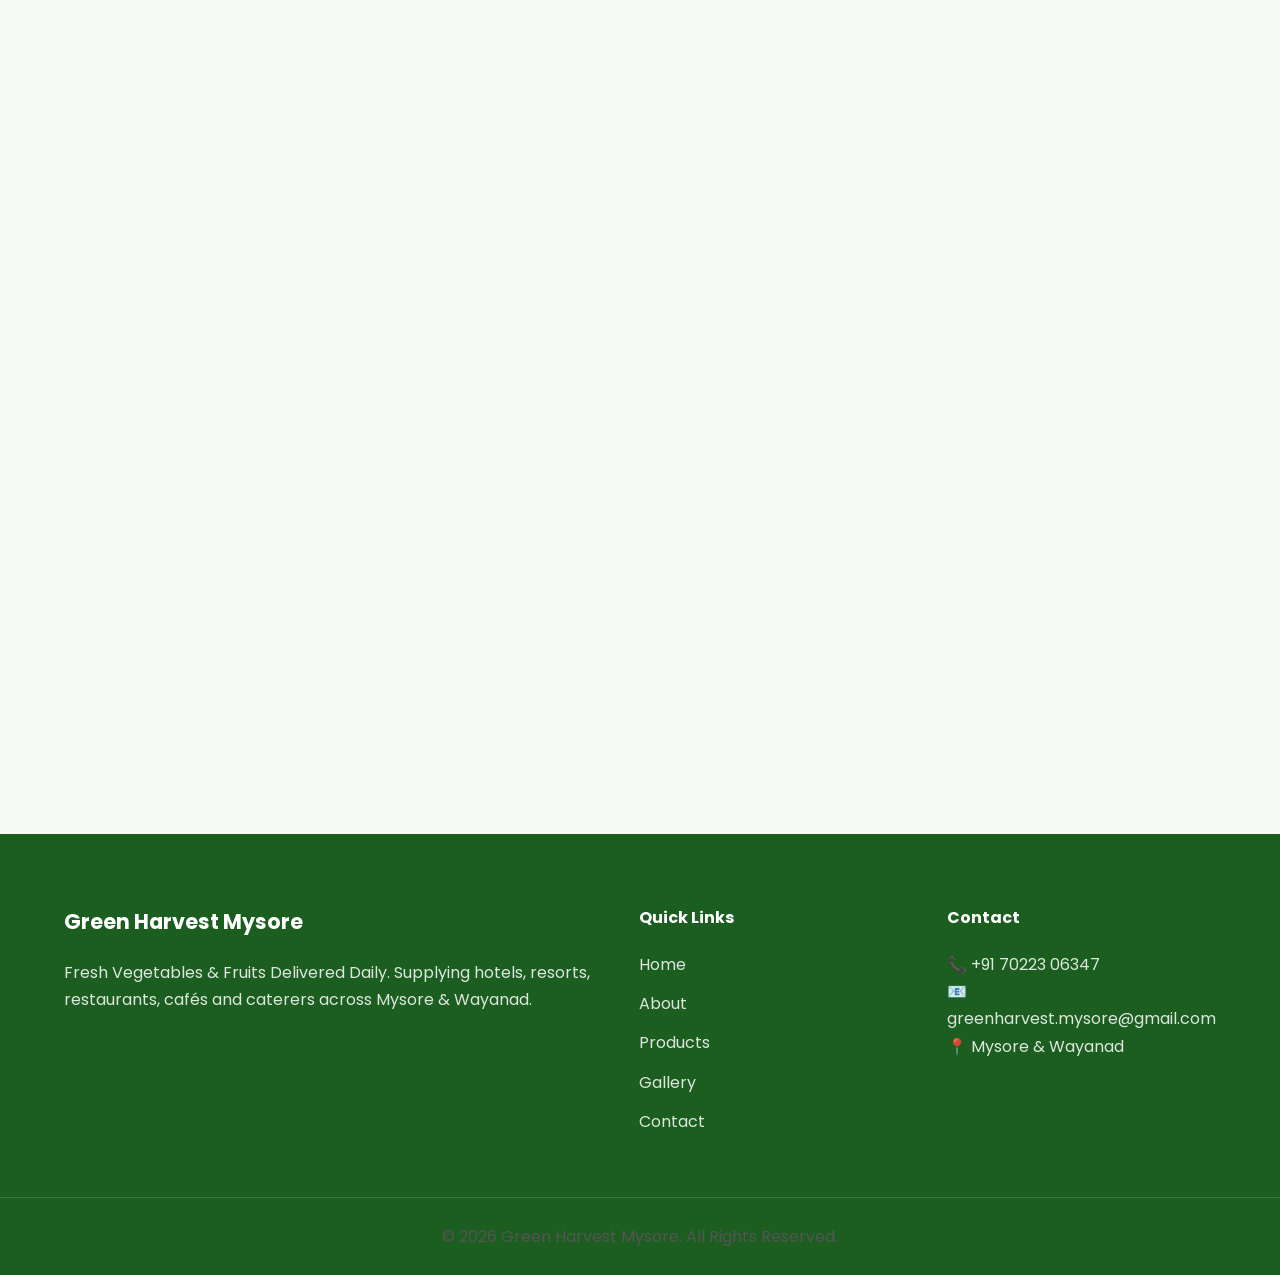
==== commit 69eb6cbf: "Updated website design and images" ====
--- a/index.html
+++ b/index.html
@@ -259,7 +259,7 @@
 
 <img
 
-src="images/hero/hero.png"
+src="images/hero/vegetables and fruits.jpg"
 
 alt="Fresh Vegetables and Fruits">
 
@@ -467,7 +467,7 @@
 
             <article class="product-card">
 
-                <img src="images/products/vegetables.jpg"
+                <img src="images/vegetables/fresh-vegetables-fruit-market-stall.jpg"
                     alt="Vegetables">
 
                 <div class="product-content">
@@ -494,7 +494,7 @@
 
             <article class="product-card">
 
-                <img src="images/products/fruits.jpg"
+                <img src="images/vegetables/assorted-mixed-fruits.jpg"
                     alt="Fruits">
 
                 <div class="product-content">
@@ -523,7 +523,7 @@
 
             <article class="product-card">
 
-                <img src="images/products/herbs.jpg"
+                <img src="images/herbs/wooden-board-bowl-with-herbs.jpg"
                     alt="Herbs">
 
                 <div class="product-content">
@@ -552,7 +552,7 @@
 
             <article class="product-card">
 
-                <img src="images/products/mushrooms.jpg"
+                <img src="images/mushrooms/champignon-mushrooms-shelf-supermarket-grocery-store.jpg"
                     alt="Mushrooms">
 
                 <div class="product-content">
@@ -740,17 +740,17 @@
 
         <div class="gallery-grid">
 
-            <img src="images/gallery/gallery1.jpg" alt="Vegetables">
-
-            <img src="images/gallery/gallery2.jpg" alt="Fruits">
-
-            <img src="images/gallery/gallery3.jpg" alt="Leafy Greens">
-
-            <img src="images/gallery/gallery4.jpg" alt="Fresh Produce">
-
-            <img src="images/gallery/gallery5.jpg" alt="Mushrooms">
-
-            <img src="images/gallery/gallery6.jpg" alt="Premium Vegetables">
+            <img src="images/vegetables/top-view-colorful-vegetables-assortment.jpg" alt="Vegetables">
+
+            <img src="images/fruits/front-view-white-cherry-with-black-currant-lime-peach-green-apple-stand-green-surface (1).jpg" alt="Fruits">
+
+            <img src="images/vegetables/variety-fresh-organic-herbs-lettuce-arugula-dill-mint-red-lettuce-onion-rustic-style-top-view.jpg" alt="Leafy Greens">
+
+            <img src="images/vegetables/variety-vegetables-isolated-blue-table.jpg" alt="Fresh Produce">
+
+            <img src="images/mushrooms/white-mushrooms-inside-wooden-tray-marble-table.jpg" alt="Mushrooms">
+
+            <img src="images/vegetables/close-up-wooden-box-with-vegetables.jpg" alt="Premium Vegetables">
 
         </div>
 
--- a/css/style.css
+++ b/css/style.css
@@ -736,21 +736,37 @@
 ==========================================*/
 
 #backToTop{
-    position:fixed;
-    right:25px;
-    bottom:100px;
-    width:55px;
-    height:55px;
-    border:none;
-    border-radius:50%;
-    background:var(--primary);
-    color:#fff;
-    font-size:20px;
-    cursor:pointer;
-    display:none;
-    box-shadow:var(--shadow);
-    z-index:999;
-    transition:var(--transition);
+    position: fixed;
+    right: 25px;
+    bottom: 100px;
+
+    width: 55px;
+    height: 55px;
+
+    display: flex;
+    justify-content: center;
+    align-items: center;
+
+    border: none;
+    border-radius: 50%;
+
+    background: var(--primary);
+    color: #fff;
+
+    cursor: pointer;
+
+    box-shadow: var(--shadow);
+
+    z-index: 999;
+
+    transition: .3s ease;
+
+    display: none;
+}
+
+#backToTop i{
+    font-size: 20px;
+    line-height: 1;
 }
 
 #backToTop:hover{
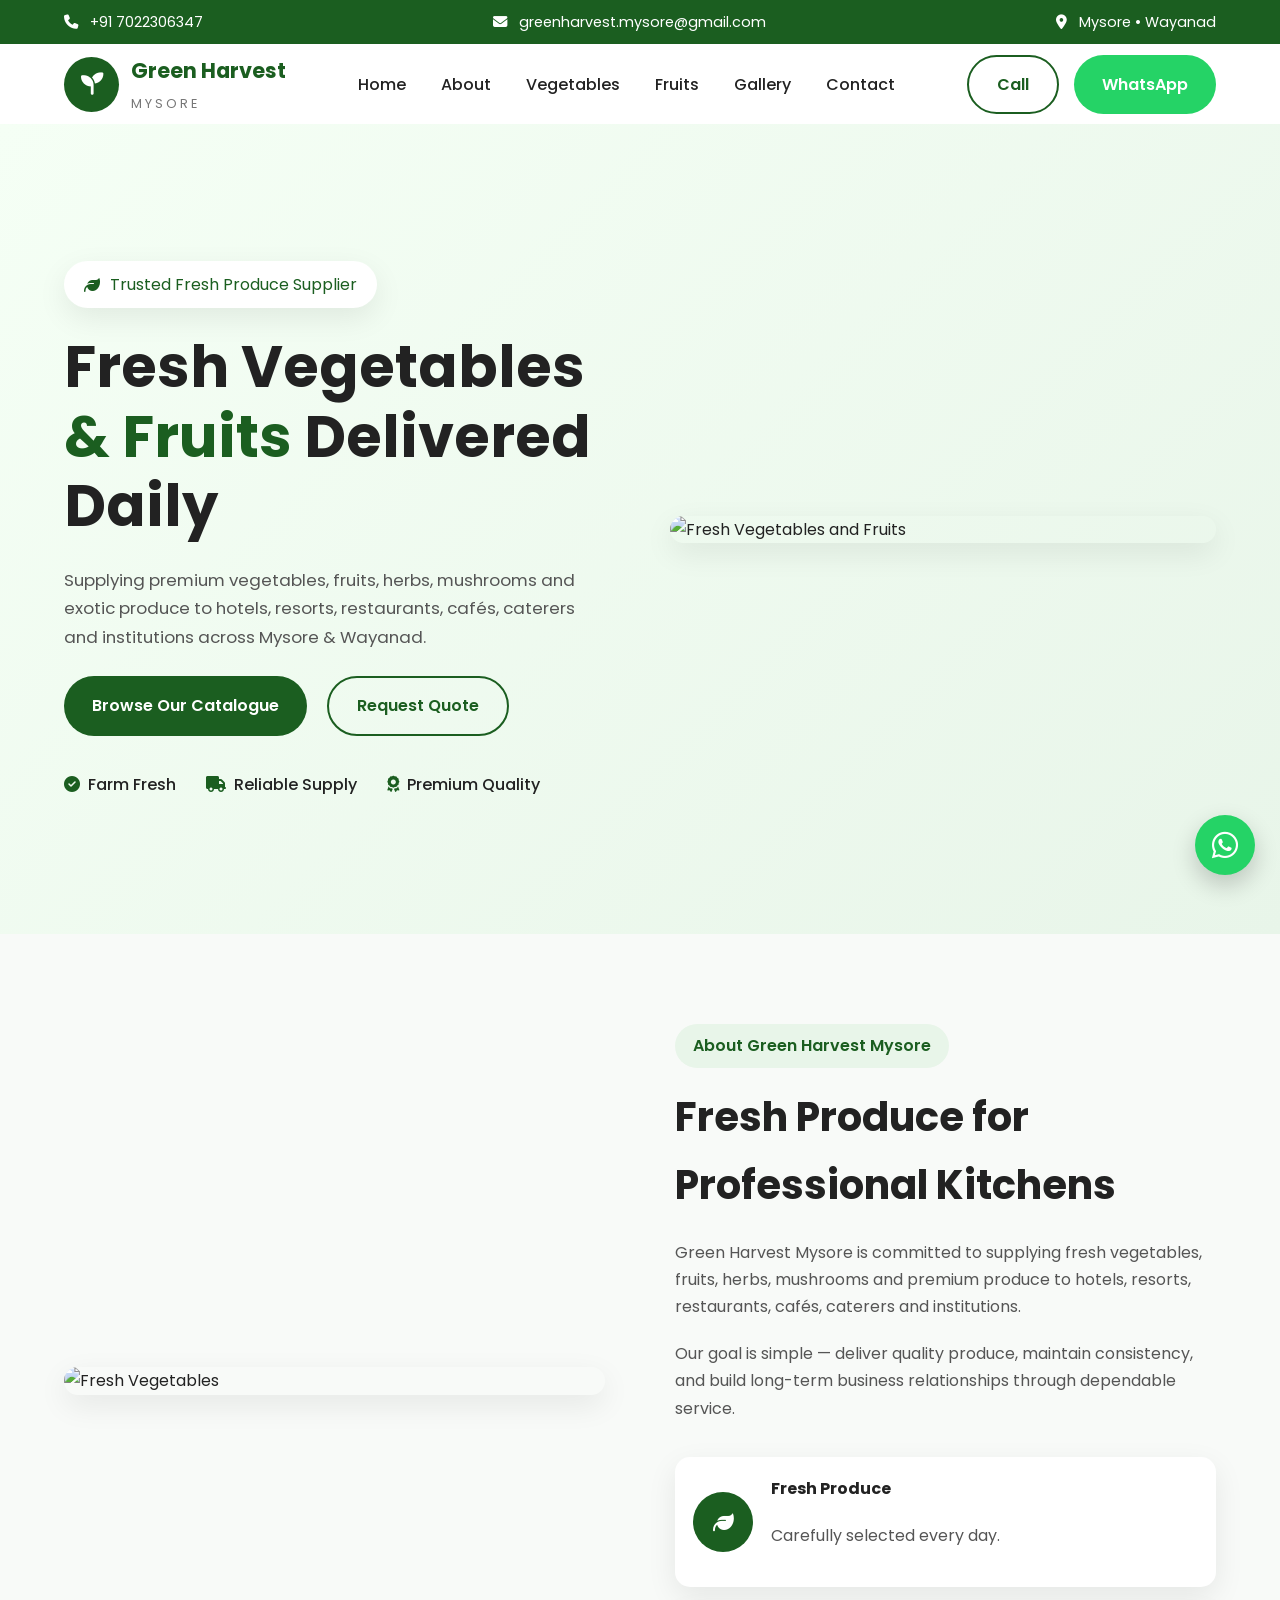
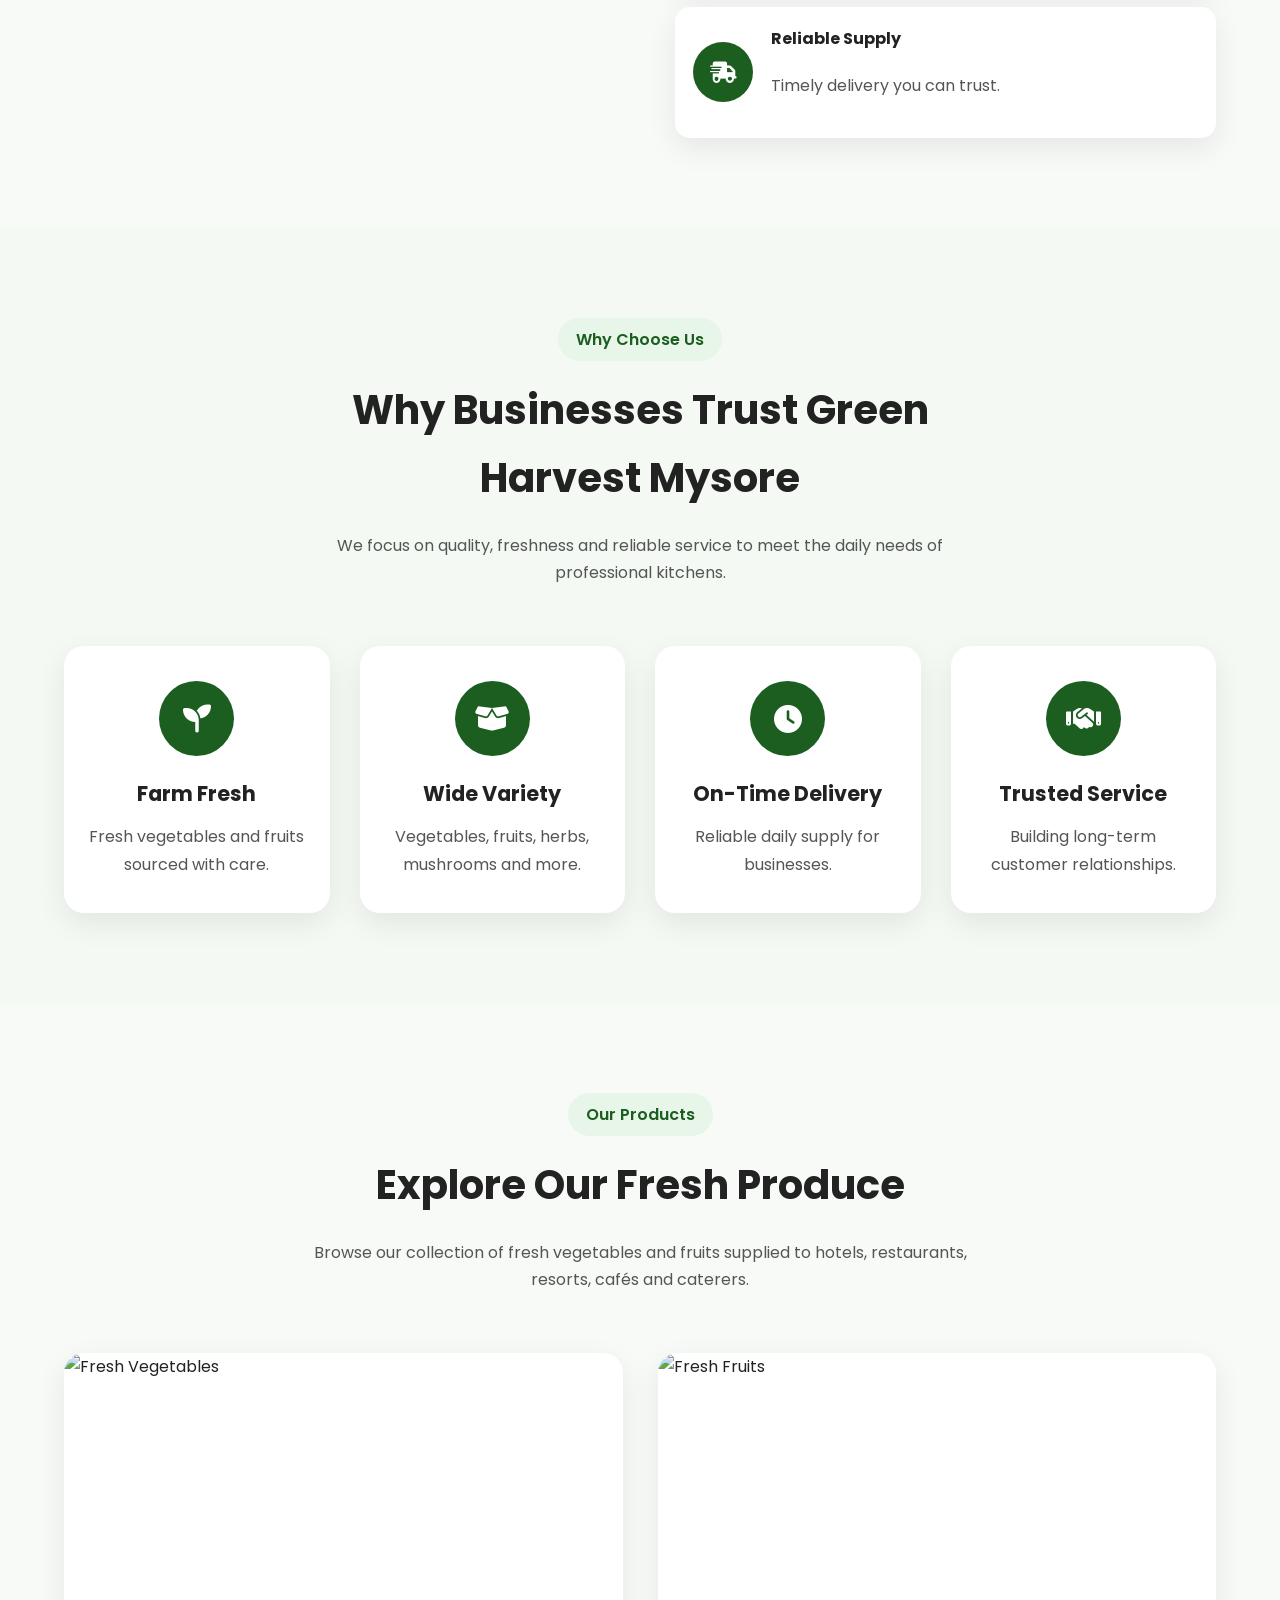
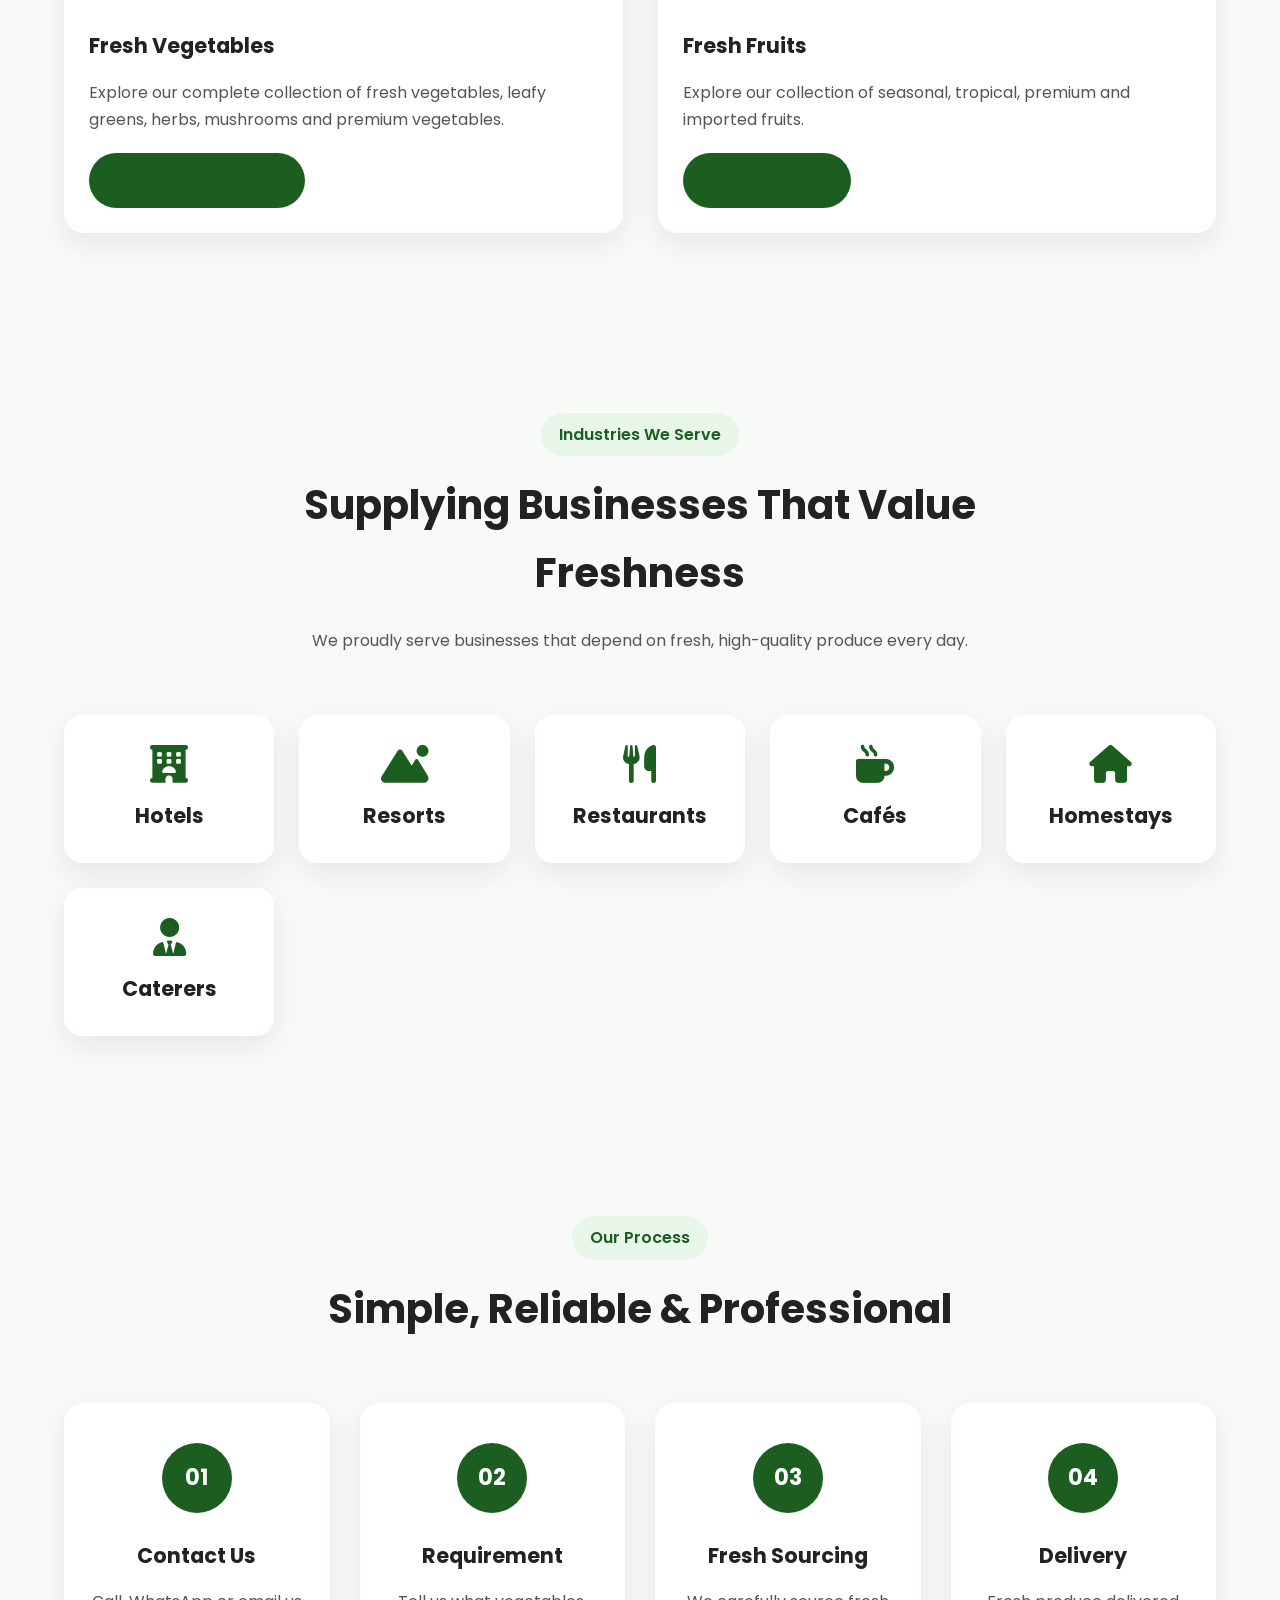
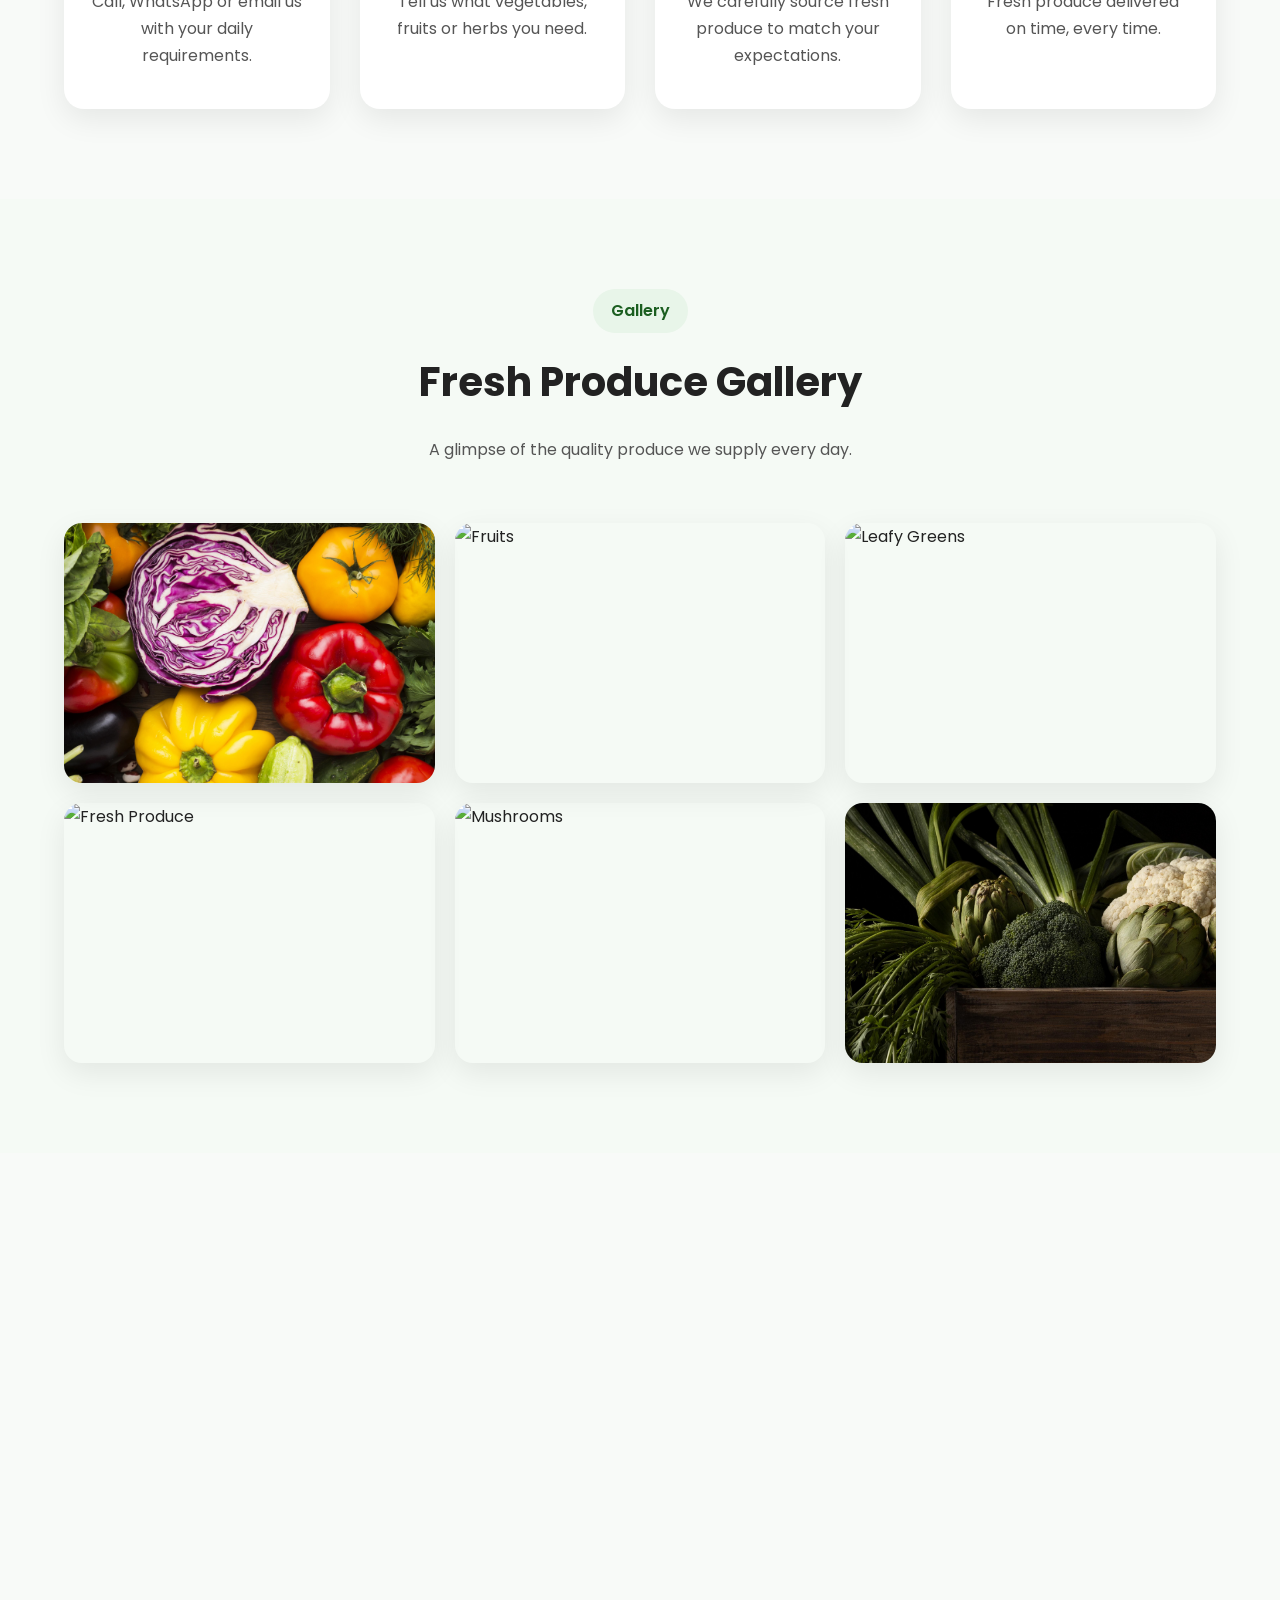
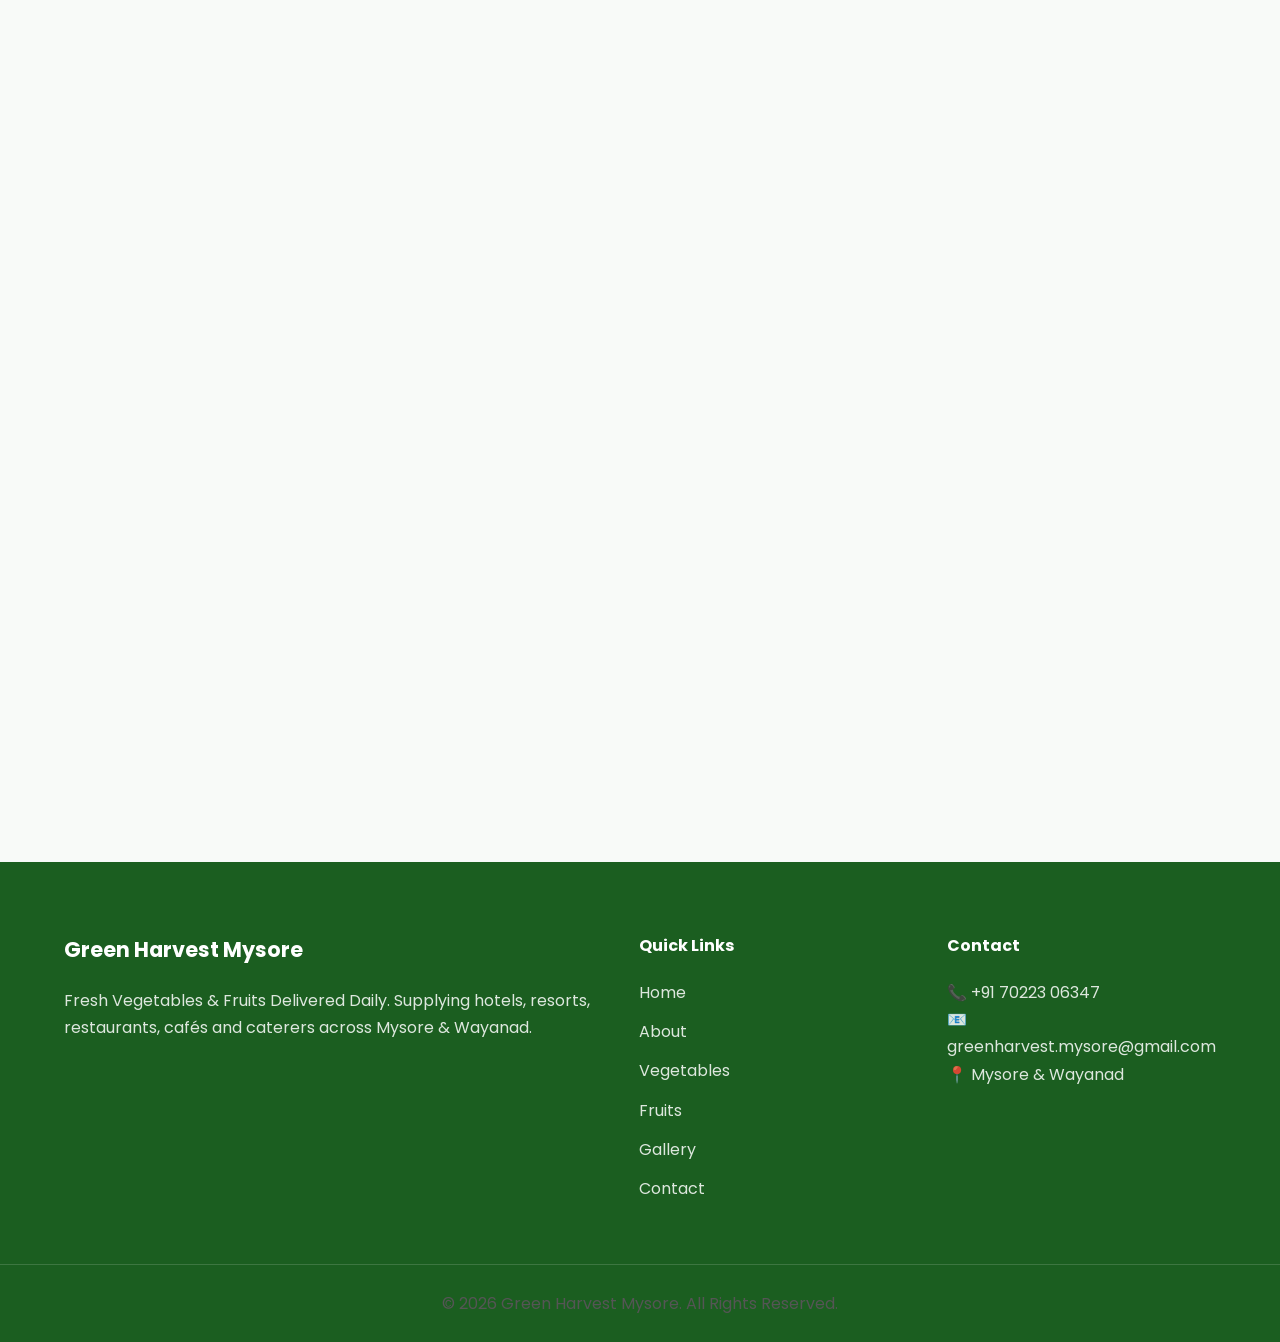
==== commit 1bd70e09: "Added vegetables and fruits catalogue pages" ====
--- a/index.html
+++ b/index.html
@@ -2,8 +2,6 @@
 <html lang="en">
 
 <head>
-
-    <!-- Basic SEO -->
     <meta charset="UTF-8">
     <meta name="viewport" content="width=device-width, initial-scale=1.0">
 
@@ -16,31 +14,19 @@
         content="Vegetables Mysore, Fruits Mysore, Hotel Vegetable Supplier, Resort Vegetable Supplier, Green Harvest Mysore">
 
     <meta name="author" content="Green Harvest Mysore">
-
-    <!-- Theme Color -->
-
     <meta name="theme-color" content="#1B5E20">
 
-    <!-- Google Fonts -->
-
     <link rel="preconnect" href="https://fonts.googleapis.com">
-
     <link rel="preconnect" href="https://fonts.gstatic.com" crossorigin>
 
     <link href="https://fonts.googleapis.com/css2?family=Poppins:wght@300;400;500;600;700;800&display=swap"
         rel="stylesheet">
 
-    <!-- Font Awesome -->
-
     <link rel="stylesheet"
         href="https://cdnjs.cloudflare.com/ajax/libs/font-awesome/6.7.2/css/all.min.css">
 
-    <!-- CSS -->
-
     <link rel="stylesheet" href="css/style.css">
-
     <link rel="stylesheet" href="css/responsive.css">
-
 </head>
 
 <body>
@@ -54,27 +40,18 @@
     <div class="container top-bar-content">
 
         <div>
-
             <i class="fa-solid fa-phone"></i>
-
             +91 7022306347
-
         </div>
 
         <div>
-
             <i class="fa-solid fa-envelope"></i>
-
             greenharvest.mysore@gmail.com
-
         </div>
 
         <div>
-
             <i class="fa-solid fa-location-dot"></i>
-
             Mysore • Wayanad
-
         </div>
 
     </div>
@@ -88,75 +65,77 @@
 
 <header class="header">
 
-<div class="container navbar">
-
-<a href="#" class="logo">
-
-<div class="logo-icon">
-
-<i class="fa-solid fa-seedling"></i>
-
-</div>
-
-<div>
-
-<h2>Green Harvest</h2>
-
-<span>MYSORE</span>
-
-</div>
-
-</a>
-
-<nav>
-
-<ul class="nav-links">
-
-<li><a href="#home">Home</a></li>
-
-<li><a href="#about">About</a></li>
-
-<li><a href="#products">Products</a></li>
-
-<li><a href="#gallery">Gallery</a></li>
-
-<li><a href="#contact">Contact</a></li>
-
-</ul>
-
-</nav>
-
-<div class="nav-buttons">
-
-<a href="tel:+917022306347" class="call-btn">
-
-Call
-
-</a>
-
-<a href="https://wa.me/917022306347"
-
-target="_blank"
-
-class="whatsapp-btn">
-
-WhatsApp
-
-</a>
-
-</div>
-
-<div class="hamburger">
-
-<span></span>
-
-<span></span>
-
-<span></span>
-
-</div>
-
-</div>
+    <div class="container navbar">
+
+        <a href="index.html" class="logo">
+
+            <div class="logo-icon">
+                <i class="fa-solid fa-seedling"></i>
+            </div>
+
+            <div>
+                <h2>Green Harvest</h2>
+                <span>MYSORE</span>
+            </div>
+
+        </a>
+
+
+        <nav>
+
+            <ul class="nav-links">
+
+                <li>
+                    <a href="#home">Home</a>
+                </li>
+
+                <li>
+                    <a href="#about">About</a>
+                </li>
+
+                <li>
+                    <a href="vegetables.html">Vegetables</a>
+                </li>
+
+                <li>
+                    <a href="fruits.html">Fruits</a>
+                </li>
+
+                <li>
+                    <a href="#gallery">Gallery</a>
+                </li>
+
+                <li>
+                    <a href="#contact">Contact</a>
+                </li>
+
+            </ul>
+
+        </nav>
+
+
+        <div class="nav-buttons">
+
+            <a href="tel:+917022306347" class="call-btn">
+                Call
+            </a>
+
+            <a href="https://wa.me/917022306347"
+               target="_blank"
+               class="whatsapp-btn">
+                WhatsApp
+            </a>
+
+        </div>
+
+
+        <div class="hamburger">
+            <span></span>
+            <span></span>
+            <span></span>
+        </div>
+
+    </div>
 
 </header>
 
@@ -167,110 +146,92 @@
 
 <section class="hero" id="home">
 
-<div class="hero-overlay"></div>
-
-<div class="container hero-container">
-
-<div class="hero-text">
-
-<div class="hero-badge">
-
-<i class="fa-solid fa-leaf"></i>
-
-Trusted Fresh Produce Supplier
-
-</div>
-
-<h1>
-
-Fresh Vegetables
-
-<span>& Fruits</span>
-
-Delivered Daily
-
-</h1>
-
-<p>
-
-Supplying premium vegetables, fruits,
-
-herbs, mushrooms and exotic produce
-
-to hotels, resorts, restaurants,
-
-cafés, caterers and institutions
-
-across Mysore & Wayanad.
-
-</p>
-
-<div class="hero-buttons">
-
-<a href="#products"
-
-class="primary-btn">
-
-Explore Produce
-
-</a>
-
-<a href="#contact"
-
-class="secondary-btn">
-
-Request Quote
-
-</a>
-
-</div>
-
-<div class="hero-features">
-
-<div>
-
-<i class="fa-solid fa-circle-check"></i>
-
-Farm Fresh
-
-</div>
-
-<div>
-
-<i class="fa-solid fa-truck"></i>
-
-Reliable Supply
-
-</div>
-
-<div>
-
-<i class="fa-solid fa-award"></i>
-
-Premium Quality
-
-</div>
-
-</div>
-
-</div>
-
-<div class="hero-image">
-
-<img
-
-src="images/hero/vegetables and fruits.jpg"
-
-alt="Fresh Vegetables and Fruits">
-
-</div>
-
-</div>
+    <div class="hero-overlay"></div>
+
+    <div class="container hero-container">
+
+        <div class="hero-text">
+
+            <div class="hero-badge">
+
+                <i class="fa-solid fa-leaf"></i>
+
+                Trusted Fresh Produce Supplier
+
+            </div>
+
+
+            <h1>
+
+                Fresh Vegetables
+
+                <span>& Fruits</span>
+
+                Delivered Daily
+
+            </h1>
+
+
+            <p>
+
+                Supplying premium vegetables, fruits,
+                herbs, mushrooms and exotic produce
+                to hotels, resorts, restaurants,
+                cafés, caterers and institutions
+                across Mysore & Wayanad.
+
+            </p>
+
+
+            <div class="hero-buttons">
+
+                <a href="#products" class="primary-btn">
+                    Browse Our Catalogue
+                </a>
+
+                <a href="#contact" class="secondary-btn">
+                    Request Quote
+                </a>
+
+            </div>
+
+
+            <div class="hero-features">
+
+                <div>
+                    <i class="fa-solid fa-circle-check"></i>
+                    Farm Fresh
+                </div>
+
+                <div>
+                    <i class="fa-solid fa-truck"></i>
+                    Reliable Supply
+                </div>
+
+                <div>
+                    <i class="fa-solid fa-award"></i>
+                    Premium Quality
+                </div>
+
+            </div>
+
+        </div>
+
+
+        <div class="hero-image">
+
+            <img
+                src="images/hero/vegetables and fruits.jpg"
+                alt="Fresh Vegetables and Fruits">
+
+        </div>
+
+    </div>
 
 </section>
 
-<!-- About Section Starts Here -->
- <!-- ===================================
+
+<!-- ===================================
 ABOUT
 =================================== -->
 
@@ -281,9 +242,10 @@
         <div class="about-image">
 
             <img src="images/about/about.jpg"
-                alt="Fresh Vegetables">
-
-        </div>
+                 alt="Fresh Vegetables">
+
+        </div>
+
 
         <div class="about-content">
 
@@ -291,12 +253,12 @@
                 About Green Harvest Mysore
             </span>
 
+
             <h2>
-
                 Fresh Produce for
                 Professional Kitchens
-
             </h2>
+
 
             <p>
 
@@ -306,6 +268,7 @@
                 cafés, caterers and institutions.
 
             </p>
+
 
             <p>
 
@@ -317,6 +280,7 @@
 
             </p>
 
+
             <div class="about-features">
 
                 <div class="feature">
@@ -327,12 +291,15 @@
 
                         <h4>Fresh Produce</h4>
 
-                        <p>Carefully selected every day.</p>
+                        <p>
+                            Carefully selected every day.
+                        </p>
 
                     </div>
 
                 </div>
 
+
                 <div class="feature">
 
                     <i class="fa-solid fa-truck-fast"></i>
@@ -341,7 +308,9 @@
 
                         <h4>Reliable Supply</h4>
 
-                        <p>Timely delivery you can trust.</p>
+                        <p>
+                            Timely delivery you can trust.
+                        </p>
 
                     </div>
 
@@ -354,6 +323,7 @@
     </div>
 
 </section>
+
 
 <!-- ===================================
 WHY CHOOSE US
@@ -380,6 +350,7 @@
 
         </div>
 
+
         <div class="why-grid">
 
             <div class="why-card">
@@ -394,6 +365,7 @@
 
             </div>
 
+
             <div class="why-card">
 
                 <i class="fa-solid fa-box-open"></i>
@@ -406,6 +378,7 @@
 
             </div>
 
+
             <div class="why-card">
 
                 <i class="fa-solid fa-clock"></i>
@@ -418,6 +391,7 @@
 
             </div>
 
+
             <div class="why-card">
 
                 <i class="fa-solid fa-handshake"></i>
@@ -436,8 +410,9 @@
 
 </section>
 
-<!-- ===================================
-PRODUCT CATEGORIES
+
+<!-- ===================================
+PRODUCT CATALOGUE
 =================================== -->
 
 <section class="products section" id="products">
@@ -446,29 +421,33 @@
 
         <div class="section-heading">
 
-            <span>Our Produce</span>
+            <span>Our Products</span>
 
             <h2>
-
-                Fresh Produce Categories
-
+                Explore Our Fresh Produce
             </h2>
 
             <p>
 
-                Supplying quality produce for hotels,
-                restaurants, resorts and caterers.
-
-            </p>
-
-        </div>
+                Browse our collection of fresh vegetables and fruits
+                supplied to hotels, restaurants, resorts,
+                cafés and caterers.
+
+            </p>
+
+        </div>
+
 
         <div class="product-grid">
 
+            <!-- VEGETABLES -->
+
             <article class="product-card">
 
-                <img src="images/vegetables/fresh-vegetables-fruit-market-stall.jpg"
-                    alt="Vegetables">
+                <img
+                    src="images/vegetables/fresh-vegetables-fruit-market-stall.jpg"
+                    alt="Fresh Vegetables">
+
 
                 <div class="product-content">
 
@@ -476,15 +455,17 @@
 
                     <p>
 
-                        Tomato, Onion, Potato,
-                        Carrot, Beans,
-                        Cabbage and more.
+                        Explore our complete collection of fresh
+                        vegetables, leafy greens, herbs,
+                        mushrooms and premium vegetables.
 
                     </p>
 
-                    <a href="#contact">
-
-                        Enquire Now
+
+                    <a href="vegetables.html"
+                       class="primary-btn">
+
+                        View All Vegetables
 
                     </a>
 
@@ -492,10 +473,15 @@
 
             </article>
 
+
+            <!-- FRUITS -->
+
             <article class="product-card">
 
-                <img src="images/vegetables/assorted-mixed-fruits.jpg"
-                    alt="Fruits">
+                <img
+                    src="images/fruits/top-view-rich-vitamin-fruits-such-as-apples-lemons-kinkans-wicker-tray-wooden-surface.jpg"
+                    alt="Fresh Fruits">
+
 
                 <div class="product-content">
 
@@ -503,17 +489,16 @@
 
                     <p>
 
-                        Banana, Apple,
-                        Orange,
-                        Papaya,
-                        Watermelon
-                        and more.
+                        Explore our collection of seasonal,
+                        tropical, premium and imported fruits.
 
                     </p>
 
-                    <a href="#contact">
-
-                        Enquire Now
+
+                    <a href="fruits.html"
+                       class="primary-btn">
+
+                        View All Fruits
 
                     </a>
 
@@ -521,68 +506,13 @@
 
             </article>
 
-            <article class="product-card">
-
-                <img src="images/herbs/wooden-board-bowl-with-herbs.jpg"
-                    alt="Herbs">
-
-                <div class="product-content">
-
-                    <h3>Herbs & Greens</h3>
-
-                    <p>
-
-                        Mint,
-                        Coriander,
-                        Spinach,
-                        Basil,
-                        Curry Leaves.
-
-                    </p>
-
-                    <a href="#contact">
-
-                        Enquire Now
-
-                    </a>
-
-                </div>
-
-            </article>
-
-            <article class="product-card">
-
-                <img src="images/mushrooms/champignon-mushrooms-shelf-supermarket-grocery-store.jpg"
-                    alt="Mushrooms">
-
-                <div class="product-content">
-
-                    <h3>Mushrooms</h3>
-
-                    <p>
-
-                        Button,
-                        Oyster
-                        and specialty mushrooms.
-
-                    </p>
-
-                    <a href="#contact">
-
-                        Enquire Now
-
-                    </a>
-
-                </div>
-
-            </article>
-
         </div>
 
     </div>
 
 </section>
 
+
 <!-- ===================================
 INDUSTRIES WE SERVE
 =================================== -->
@@ -595,45 +525,73 @@
 
             <span>Industries We Serve</span>
 
-            <h2>Supplying Businesses That Value Freshness</h2>
-
-            <p>
+            <h2>
+                Supplying Businesses That Value Freshness
+            </h2>
+
+            <p>
+
                 We proudly serve businesses that depend on fresh,
                 high-quality produce every day.
-            </p>
-
-        </div>
+
+            </p>
+
+        </div>
+
 
         <div class="industry-grid">
 
             <div class="industry-card">
+
                 <i class="fa-solid fa-hotel"></i>
+
                 <h3>Hotels</h3>
-            </div>
+
+            </div>
+
 
             <div class="industry-card">
+
                 <i class="fa-solid fa-mountain-sun"></i>
+
                 <h3>Resorts</h3>
-            </div>
+
+            </div>
+
 
             <div class="industry-card">
+
                 <i class="fa-solid fa-utensils"></i>
+
                 <h3>Restaurants</h3>
-            </div>
+
+            </div>
+
 
             <div class="industry-card">
+
                 <i class="fa-solid fa-mug-hot"></i>
+
                 <h3>Cafés</h3>
-            </div>
+
+            </div>
+
 
             <div class="industry-card">
+
                 <i class="fa-solid fa-house"></i>
+
                 <h3>Homestays</h3>
-            </div>
+
+            </div>
+
 
             <div class="industry-card">
+
                 <i class="fa-solid fa-user-tie"></i>
+
                 <h3>Caterers</h3>
+
             </div>
 
         </div>
@@ -642,6 +600,7 @@
 
 </section>
 
+
 <!-- ===================================
 HOW WE WORK
 =================================== -->
@@ -654,60 +613,82 @@
 
             <span>Our Process</span>
 
-            <h2>Simple, Reliable & Professional</h2>
-
-        </div>
+            <h2>
+                Simple, Reliable & Professional
+            </h2>
+
+        </div>
+
 
         <div class="process-grid">
 
             <div class="process-card">
 
-                <div class="number">01</div>
+                <div class="number">
+                    01
+                </div>
 
                 <h3>Contact Us</h3>
 
                 <p>
+
                     Call, WhatsApp or email us with your daily
                     requirements.
+
                 </p>
 
             </div>
 
+
             <div class="process-card">
 
-                <div class="number">02</div>
+                <div class="number">
+                    02
+                </div>
 
                 <h3>Requirement</h3>
 
                 <p>
+
                     Tell us what vegetables, fruits or herbs
                     you need.
+
                 </p>
 
             </div>
 
+
             <div class="process-card">
 
-                <div class="number">03</div>
+                <div class="number">
+                    03
+                </div>
 
                 <h3>Fresh Sourcing</h3>
 
                 <p>
+
                     We carefully source fresh produce
                     to match your expectations.
+
                 </p>
 
             </div>
 
+
             <div class="process-card">
 
-                <div class="number">04</div>
+                <div class="number">
+                    04
+                </div>
 
                 <h3>Delivery</h3>
 
                 <p>
+
                     Fresh produce delivered on time,
                     every time.
+
                 </p>
 
             </div>
@@ -718,6 +699,7 @@
 
 </section>
 
+
 <!-- ===================================
 GALLERY
 =================================== -->
@@ -730,33 +712,62 @@
 
             <span>Gallery</span>
 
-            <h2>Fresh Produce Gallery</h2>
-
-            <p>
+            <h2>
+                Fresh Produce Gallery
+            </h2>
+
+            <p>
+
                 A glimpse of the quality produce we supply every day.
-            </p>
-
-        </div>
+
+            </p>
+
+        </div>
+
 
         <div class="gallery-grid">
 
-            <img src="images/vegetables/top-view-colorful-vegetables-assortment.jpg" alt="Vegetables">
-
-            <img src="images/fruits/front-view-white-cherry-with-black-currant-lime-peach-green-apple-stand-green-surface (1).jpg" alt="Fruits">
-
-            <img src="images/vegetables/variety-fresh-organic-herbs-lettuce-arugula-dill-mint-red-lettuce-onion-rustic-style-top-view.jpg" alt="Leafy Greens">
-
-            <img src="images/vegetables/variety-vegetables-isolated-blue-table.jpg" alt="Fresh Produce">
-
-            <img src="images/mushrooms/white-mushrooms-inside-wooden-tray-marble-table.jpg" alt="Mushrooms">
-
-            <img src="images/vegetables/close-up-wooden-box-with-vegetables.jpg" alt="Premium Vegetables">
+            <img
+                src="images/vegetables/top-view-colorful-vegetables-assortment.jpg"
+                alt="Vegetables"
+                loading="lazy">
+
+
+            <img
+                src="images/fruits/front-view-white-cherry-with-black-currant-lime-peach-green-apple-stand-green-surface (1).jpg"
+                alt="Fruits"
+                loading="lazy">
+
+
+            <img
+                src="images/vegetables/variety-fresh-organic-herbs-lettuce-arugula-dill-mint-red-lettuce-onion-rustic-style-top-view.jpg"
+                alt="Leafy Greens"
+                loading="lazy">
+
+
+            <img
+                src="images/vegetables/variety-vegetables-isolated-blue-table.jpg"
+                alt="Fresh Produce"
+                loading="lazy">
+
+
+            <img
+                src="images/mushrooms/white-mushrooms-inside-wooden-tray-marble-table.jpg"
+                alt="Mushrooms"
+                loading="lazy">
+
+
+            <img
+                src="images/vegetables/close-up-wooden-box-with-vegetables.jpg"
+                alt="Premium Vegetables"
+                loading="lazy">
 
         </div>
 
     </div>
 
 </section>
+
 
 <!-- ===================================
 CONTACT
@@ -772,50 +783,90 @@
                 Get In Touch
             </span>
 
-            <h2>Let's Supply Freshness to Your Kitchen</h2>
-
-            <p>
+
+            <h2>
+                Let's Supply Freshness to Your Kitchen
+            </h2>
+
+
+            <p>
+
                 Looking for a reliable supplier of fresh vegetables,
                 fruits, herbs or premium produce? We'd be happy to
                 discuss your requirements.
-            </p>
+
+            </p>
+
 
             <div class="contact-item">
+
                 <i class="fa-solid fa-phone"></i>
+
                 <div>
+
                     <h4>Phone</h4>
-                    <p>+91 70223 06347</p>
-                </div>
-            </div>
+
+                    <p>
+                        +91 70223 06347
+                    </p>
+
+                </div>
+
+            </div>
+
 
             <div class="contact-item">
+
                 <i class="fa-solid fa-envelope"></i>
+
                 <div>
+
                     <h4>Email</h4>
-                    <p>greenharvest.mysore@gmail.com</p>
-                </div>
-            </div>
+
+                    <p>
+                        greenharvest.mysore@gmail.com
+                    </p>
+
+                </div>
+
+            </div>
+
 
             <div class="contact-item">
+
                 <i class="fa-solid fa-location-dot"></i>
+
                 <div>
+
                     <h4>Service Area</h4>
-                    <p>Mysore & Wayanad</p>
-                </div>
-            </div>
+
+                    <p>
+                        Mysore & Wayanad
+                    </p>
+
+                </div>
+
+            </div>
+
 
             <div class="contact-buttons">
 
-                <a href="tel:+917022306347" class="primary-btn">
+                <a href="tel:+917022306347"
+                   class="primary-btn">
+
                     <i class="fa-solid fa-phone"></i>
+
                     Call Now
+
                 </a>
+
 
                 <a href="https://wa.me/917022306347"
                    target="_blank"
                    class="secondary-btn">
 
                     <i class="fa-brands fa-whatsapp"></i>
+
                     WhatsApp
 
                 </a>
@@ -823,6 +874,7 @@
             </div>
 
         </div>
+
 
         <div class="contact-form">
 
@@ -833,20 +885,24 @@
                     placeholder="Full Name"
                     required>
 
+
                 <input
                     type="email"
                     placeholder="Email Address"
                     required>
 
+
                 <input
                     type="tel"
                     placeholder="Phone Number">
+
 
                 <textarea
                     rows="6"
                     placeholder="Tell us your requirements..."
                     required></textarea>
 
+
                 <button
                     type="submit"
                     class="primary-btn">
@@ -862,6 +918,7 @@
     </div>
 
 </section>
+
 
 <!-- ===================================
 GOOGLE MAP
@@ -877,6 +934,7 @@
 
 </section>
 
+
 <!-- ===================================
 FOOTER
 =================================== -->
@@ -887,87 +945,121 @@
 
         <div>
 
-            <h3>Green Harvest Mysore</h3>
+            <h3>
+                Green Harvest Mysore
+            </h3>
 
             <p>
 
                 Fresh Vegetables & Fruits Delivered Daily.
 
                 Supplying hotels, resorts, restaurants,
-
                 cafés and caterers across Mysore & Wayanad.
 
             </p>
 
         </div>
 
+
         <div>
 
-            <h4>Quick Links</h4>
+            <h4>
+                Quick Links
+            </h4>
 
             <ul>
 
-                <li><a href="#home">Home</a></li>
-
-                <li><a href="#about">About</a></li>
-
-                <li><a href="#products">Products</a></li>
-
-                <li><a href="#gallery">Gallery</a></li>
-
-                <li><a href="#contact">Contact</a></li>
+                <li>
+                    <a href="#home">Home</a>
+                </li>
+
+                <li>
+                    <a href="#about">About</a>
+                </li>
+
+                <li>
+                    <a href="vegetables.html">Vegetables</a>
+                </li>
+
+                <li>
+                    <a href="fruits.html">Fruits</a>
+                </li>
+
+                <li>
+                    <a href="#gallery">Gallery</a>
+                </li>
+
+                <li>
+                    <a href="#contact">Contact</a>
+                </li>
 
             </ul>
 
         </div>
 
+
         <div>
 
-            <h4>Contact</h4>
-
-            <p>📞 +91 70223 06347</p>
-
-            <p>📧 greenharvest.mysore@gmail.com</p>
-
-            <p>📍 Mysore & Wayanad</p>
-
-        </div>
-
-    </div>
+            <h4>
+                Contact
+            </h4>
+
+            <p>
+                📞 +91 70223 06347
+            </p>
+
+            <p>
+                📧 greenharvest.mysore@gmail.com
+            </p>
+
+            <p>
+                📍 Mysore & Wayanad
+            </p>
+
+        </div>
+
+    </div>
+
 
     <div class="footer-bottom">
 
         <p>
-
-            © 2026 Green Harvest Mysore.
-
-            All Rights Reserved.
-
+            © 2026 Green Harvest Mysore. All Rights Reserved.
         </p>
 
     </div>
 
 </footer>
 
-<!-- Floating WhatsApp -->
-
-<a href="https://wa.me/917022306347"
-   class="floating-whatsapp"
-   target="_blank"
-   aria-label="WhatsApp">
+
+<!-- ===================================
+FLOATING WHATSAPP
+=================================== -->
+
+<a
+    href="https://wa.me/917022306347"
+    class="floating-whatsapp"
+    target="_blank"
+    aria-label="Contact Green Harvest Mysore on WhatsApp">
 
     <i class="fa-brands fa-whatsapp"></i>
 
 </a>
 
-<!-- Back To Top -->
-
-<button id="backToTop" aria-label="Back to top">
+
+<!-- ===================================
+BACK TO TOP
+=================================== -->
+
+<button
+    id="backToTop"
+    aria-label="Back to top">
 
     <i class="fa-solid fa-arrow-up"></i>
 
 </button>
 
+
 <script src="js/script.js"></script>
 
 </body>
--- a/css/style.css
+++ b/css/style.css
@@ -826,4 +826,121 @@
 .industry-card:hover,
 .process-card:hover{
     box-shadow:0 18px 40px rgba(0,0,0,.12);
+}
+/*============================
+PAGE HERO
+=============================*/
+
+.page-hero{
+
+background:#1B5E20;
+
+padding:120px 0 80px;
+
+text-align:center;
+
+color:#fff;
+
+}
+
+.page-hero h1{
+
+color:#fff;
+
+font-size:48px;
+
+margin-bottom:20px;
+
+}
+
+.page-hero p{
+
+color:#f0f0f0;
+
+max-width:700px;
+
+margin:auto;
+
+}
+
+/*============================
+CATALOGUE
+=============================*/
+
+.catalog-title{
+
+text-align:center;
+
+margin-bottom:50px;
+
+}
+
+.catalog-grid{
+
+display:grid;
+
+grid-template-columns:repeat(auto-fit,minmax(220px,1fr));
+
+gap:30px;
+
+}
+
+.catalog-card{
+
+background:#fff;
+
+border-radius:18px;
+
+overflow:hidden;
+
+box-shadow:0 10px 25px rgba(0,0,0,.08);
+
+transition:.3s;
+
+}
+
+.catalog-card:hover{
+
+transform:translateY(-8px);
+
+}
+
+.catalog-card img{
+
+width:100%;
+
+height:220px;
+
+object-fit:cover;
+
+}
+
+.catalog-card h3{
+
+padding:20px;
+
+text-align:center;
+
+font-size:20px;
+
+}
+
+/*============================
+CONTACT BANNER
+=============================*/
+
+.contact-banner{
+
+background:#F4F9F4;
+
+padding:80px 0;
+
+text-align:center;
+
+}
+
+.contact-banner h2{
+
+margin-bottom:20px;
+
 }
